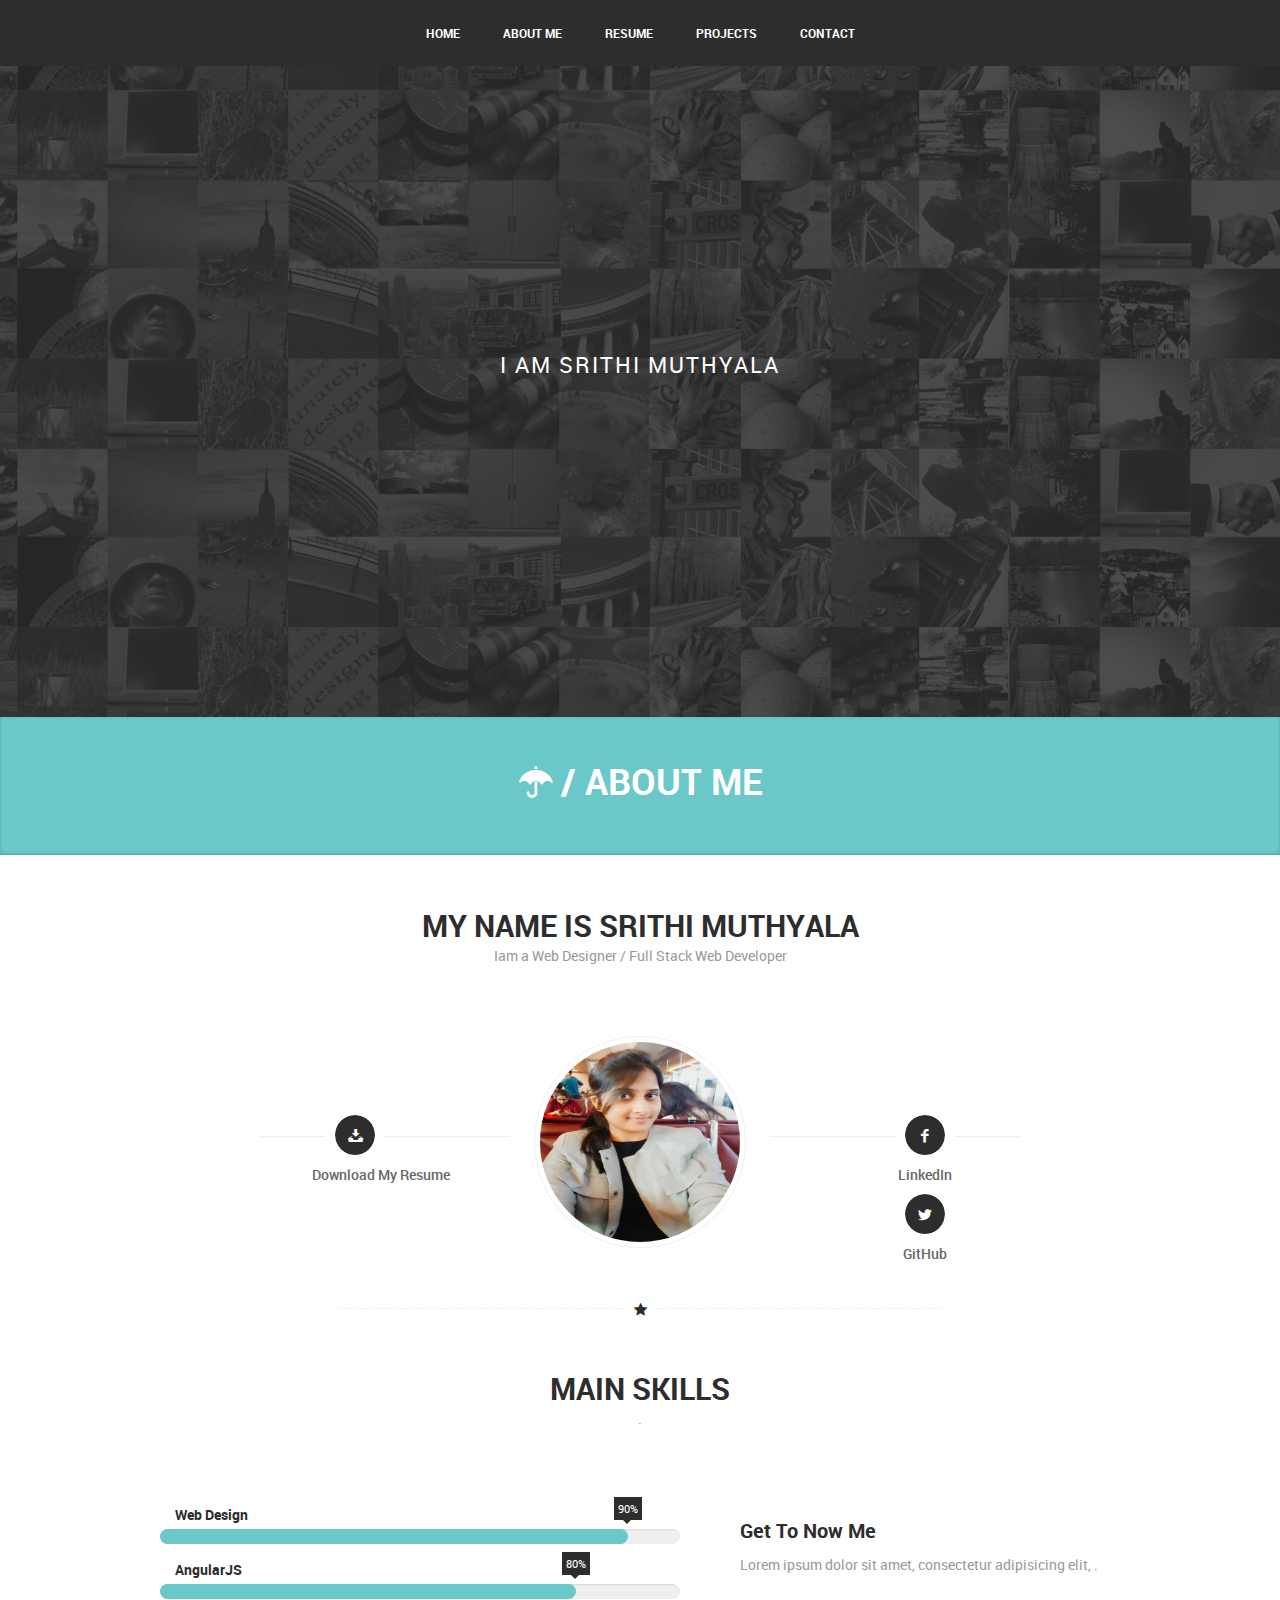
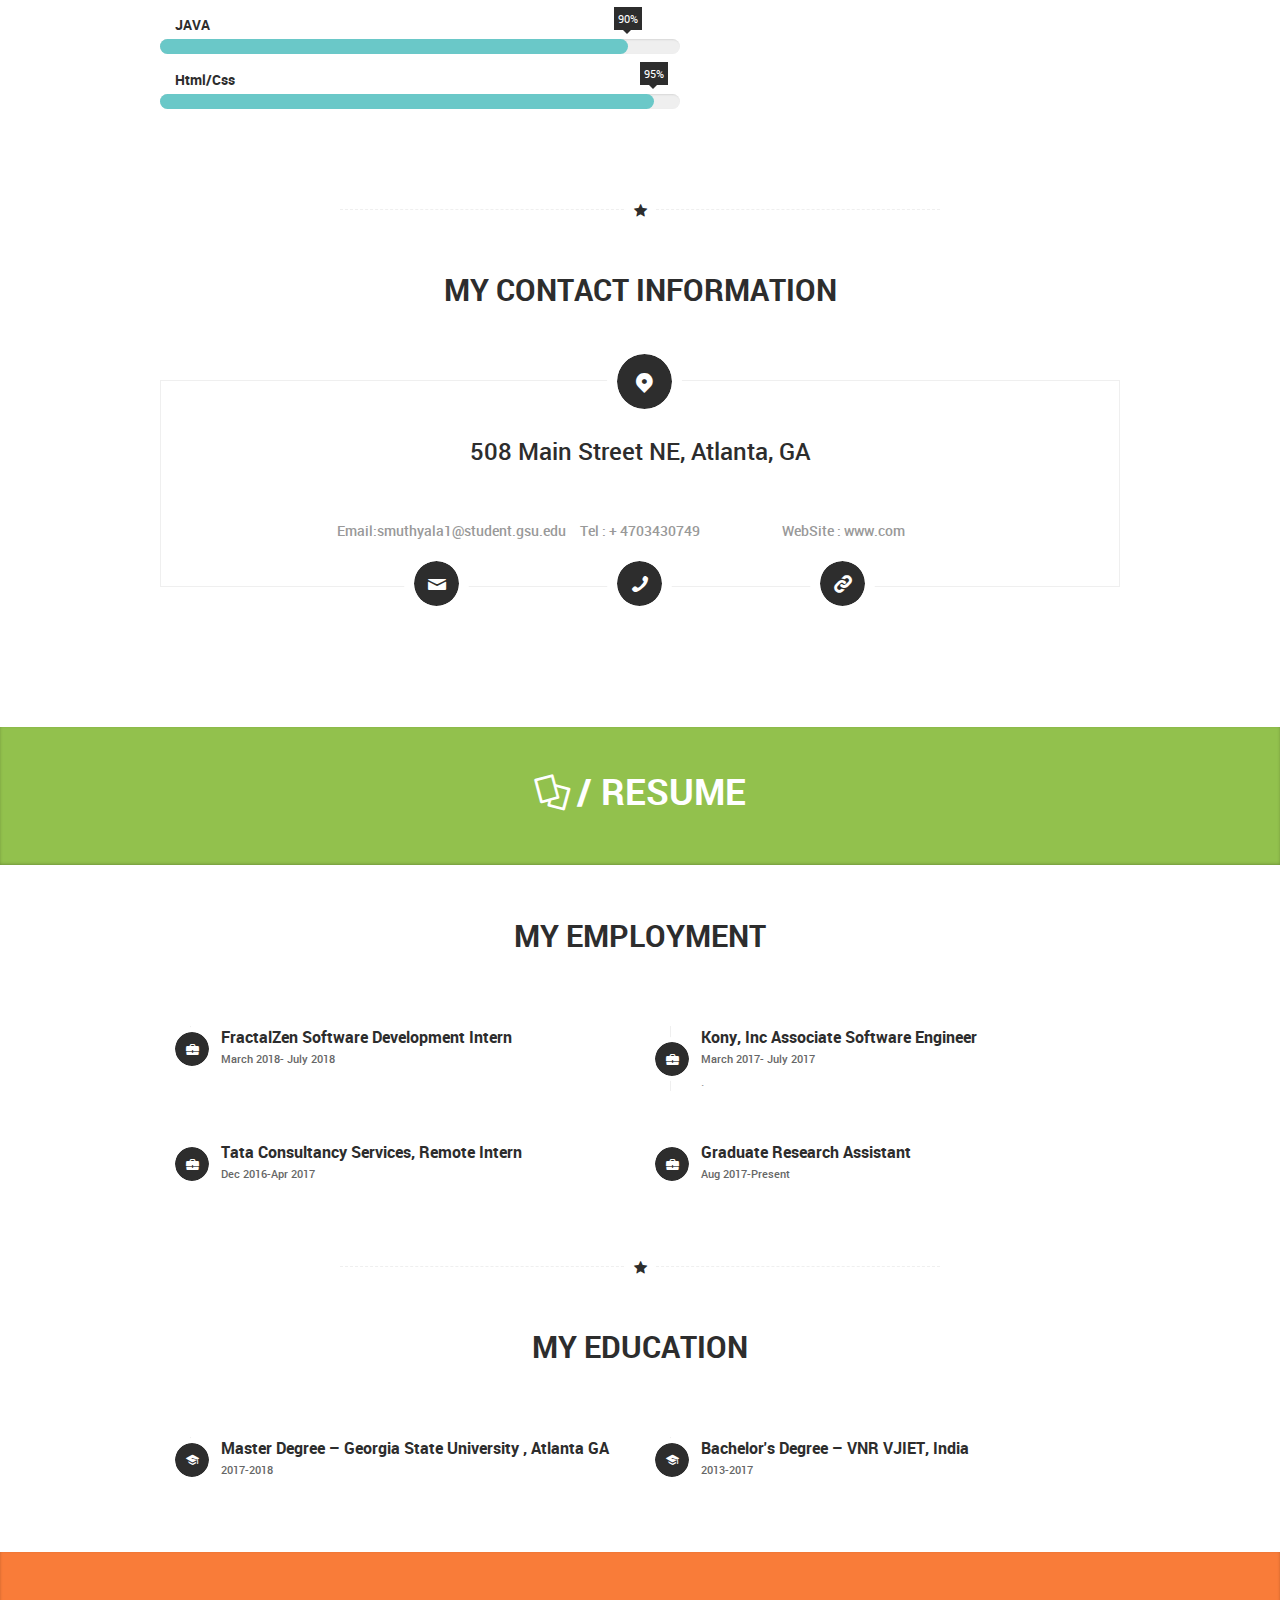
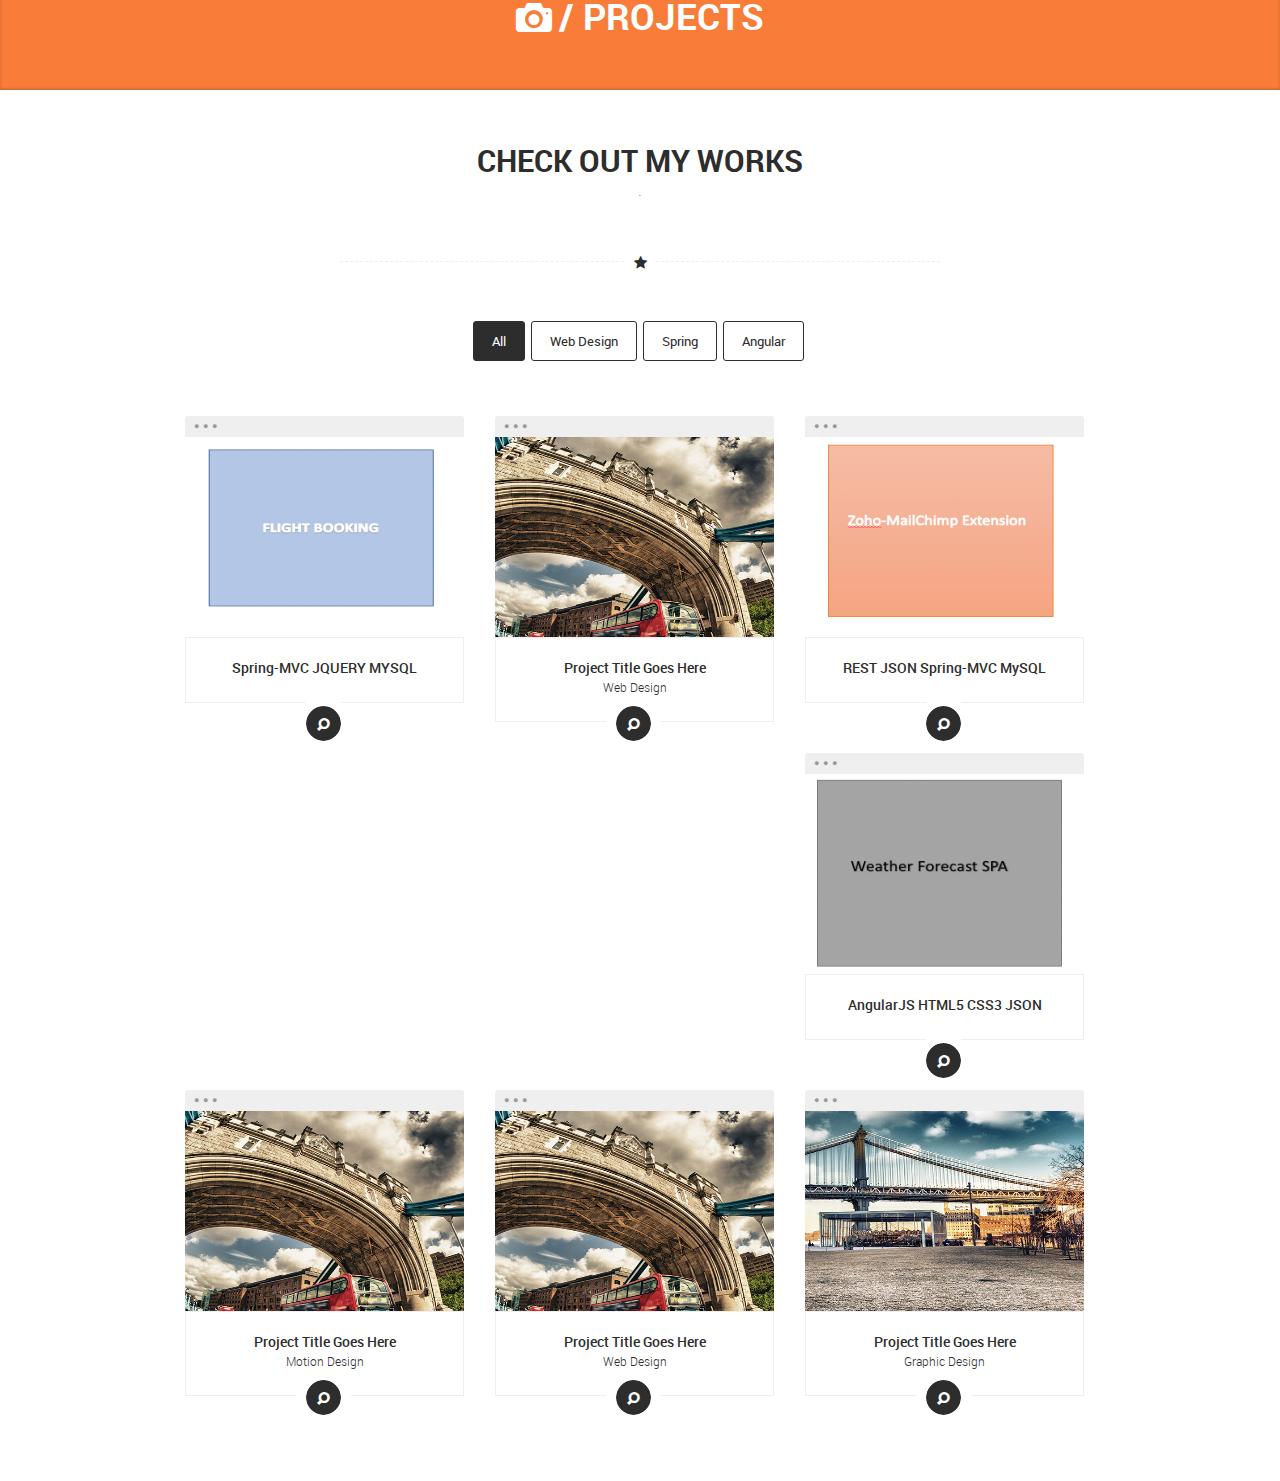
==== profile/CONFIDENCEVCARD/index.html @ 5683e867 "Trying to rename demo.* as profile" ====
<!DOCTYPE HTML>
<html>

<!-- Mirrored from demo.mutationmedia.net/CONFIDENCEVCARD/ by HTTrack Website Copier/3.x [XR&CO'2014], Thu, 13 Sep 2018 12:25:28 GMT -->
<head>
<meta http-equiv="Content-Type" content="text/html; charset=UTF-8">
<meta name="author" content="Benaissa Ghrib" />
<meta name="viewport" content="width=device-width, initial-scale=1, maximum-scale=1">

<title>CONFIDENCE : Personal Vcard</title>



<!--[if IE 7]>
<link rel="stylesheet" href="css/fontello-ie7.css"><![endif]-->



<!--Stylesheet-->
<link href="css/font.css" rel="stylesheet" type="text/css">
<link href="css/fontello.css" rel="stylesheet" type="text/css">
<link href="css/main.css" rel="stylesheet" type="text/css">
<link href="css/magnific-popup.css" rel="stylesheet"  />


<!--[if lt IE 9]>
<script src="http://html5shiv.googlecode.com/svn/trunk/html5.js"></script>
<![endif]-->


<!--[if lt IE 8]>
<style>
/* For IE < 8 (trigger hasLayout) */
.clearfix {
    zoom:1;
}
</style>
<![endif]-->


</head>

<body>

	<!-- Preloader -->
	<div id="loader">
	  <div id="loaderInner"><h1>confidence</h1>
		<p class="loading">is loading...</p></div>
	</div>
	
	
	


	
<!--Wrapper-->
	<div id="wrapper">
		
		<!--Header-->
		<header id="header" class="clearfix">
			
			<div class=" holder960">

			<a href="#" class="mobileBtn" ><i class="icon-menu"></i></a>
			<!--Navigation-->
				<nav id="mainNav" >
				<ul>
					<li><a href="#wrapper">home</a></li>
					<li><a href="#about">about me</a></li>
					<li><a href="#resume">resume</a></li>
					<li><a href="#portfolio">projects</a></li>
                    <li><a href="#contact">contact</a></li>
					
				</ul>
				
				</nav>
			<!--End navigation-->
			
			
			
				</div>
			</header>
			<!--Header-->
			
			
			<!--Teaser-->
			<div id="teaser" class="clearfix ">
				
					<!--Overlay-->
					<div class="overlay">
						
						
					<!--Holder 960-->
					<div class="holder960 clearfix">
						
						<!--Teaser title-->
						<div class="teaserTitle ">
							<h2><span class="rotate">I am Srithi Muthyala,  Web designer, Full Stack Web developer</span></h2>
						</div>
						<!--End teaser title-->
						
						<!--Caption-->
						<div class="captions">		
					<p></p>		
						</div>
						<!--End caption-->
												
					
					</div>
					<!--End Holder 960-->
					
					</div>
					<!--End overlay-->
			</div>
			<!--End teaser-->
			
			
		
			
			<!--About section-->
			<section id="about" class="clearfix ">
				
				
				<!--Section title-->
				<div class="secTitle">
					<h1><i class="icon-umbrella"></i>/ about me</h1>
					<p></p>

				</div>
				<!--End section title-->
				
				<!--Holder 960-->
				<div class="holder960 clearfix">
						
						
							<!--Inner title-->
							<div class="innerTitle">
								<h1> my name is Srithi Muthyala</h1>
								<p>Iam a Web Designer / Full Stack Web Developer</p>
							</div>
							<!--End inner title-->
							
							
							<!--User profile-->
							<div class="userProfile top nBottom">
								<div class="imgProfile">
									<img src="images/myprofile1.jpg" width="200" height="200" alt="">
								</div>
								
								<div class="getBtn">
										
											<div class="ico"><a href="images/Srithi%20Reddy.pdf"><i class="icon-download"></i></a>
											</div>
										<h3> Download My Resume</h3>
								</div>
									
									<div class="followBtn">
										<div class="ico"><a href="https://github.com/SrithiReddy" class="fb"><i class="icon-facebook"></i></a>
											</div>
											<h3>LinkedIn</h3>
											<div class="ico"><a class="tw" href="https://www.linkedin.com/in/srithi-reddy-muthyala-a90286b0/"><i class="icon-twitter"></i></a>
											</div>
										<h3>GitHub</h3>
									</div>
							</div>
							<!--End user profile-->	
							
							
							
							
				
					<!--Skills-->
					<div id="skills" class="clearfix ">


								<!--Divider -->
								<div class="divider"><span><i class="icon-star-filled"></i></span></div>
								<!--End divider-->



							<!--Inner title-->
							<div class="innerTitle">
								<h1> main skills</h1>
								<p> .</p>
							</div>
							<!--End inner title-->

							<div class="skillsHolder clearfix top nBottom ">

									<!--Skills holder -->
									<div class="skills column">
										<!--Skill-->
										<div class="skillBar">            
										     <div class="skillbarHolder">
										      <div class="skillbarTitle">Web Design</div>
										      <div class="percentage percent90"><span>90%</span></div>    
										      </div>              
										</div>
										<!--End skill-->

										<!--Skill-->
										<div class="skillBar">            
										     <div class="skillbarHolder">
										      <div class="skillbarTitle">AngularJS</div>
										      <div class="percentage percent80"><span>80%</span></div>    
										      </div>              
										</div>
										<!--End skill-->


										<!--Skill-->
										<div class="skillBar">            
										     <div class="skillbarHolder">
										      <div class="skillbarTitle">JAVA</div>
										      <div class="percentage percent90"><span>90%</span></div>    
										      </div>              
										</div>
										<!--End skill-->

										<!--Skill-->
										<div class="skillBar">            
										     <div class="skillbarHolder">
										      <div class="skillbarTitle">Html/Css</div>
										      <div class="percentage percent95"><span>95%</span></div>    
										      </div>              
										</div>
										<!--End skill-->


										</div>
										<!--End skills-->

									<div class="textWidget column">
										<h1>Get To Now Me</h1>
										<p>Lorem ipsum dolor sit amet, consectetur adipisicing elit,
											. </p>
									</div>

								</div>
								<!--End skills holder -->
								</div>	
								<!--End skills-->
								
								
								
					
					
						
						
						<!--Info container-->
						<div class="infoContainer top nTop clearfix">
							
							
						<!--Divider -->
						<div class="divider"><span><i class="icon-star-filled"></i></span></div>
						<!--End divider-->
							
							
							<!--Inner title-->
							<div class="innerTitle">
								<h1> my contact information</h1>
								<p></p>
							</div>
							<!--End inner title-->
							

							<!--Contact holder-->
								<div class="infoHolder top">
									
								<!--Address-->	
								<div class="address">
								<i class="icon-location"></i>
								<p>508 Main Street NE, Atlanta, GA</p>
								</div>
								<!--End address-->
								
								
								<!--Info-->
								<div class="info">
								<ul>
									<li><div class="ico"><i class="icon-mail"></i></div>
									<p>Email:smuthyala1@student.gsu.edu </p></li>
									<li><div class="ico"><i class="icon-phone"></i></div>
									<p>Tel : + 4703430749</p></li>
									<li><div class="ico"><i class="icon-link"></i></div>
										<p>WebSite : <a href="#">www.com</a></p></li>
								</ul>
								</div>
								<!--End info-->	

								</div>
								<!--End contact holder-->
							
							
						</div>
						<!--End info container-->					
				
				</div>
				<!--End Holder 960-->
			</section>
			<!--End about section-->
			
			
			
			
				<!--Resume section-->
				<section id="resume" class="clearfix section">


					<!--Section title-->
					<div class="secTitle">
						<h1><i class="icon-docs"></i>/ resume</h1>
						<p></p>

					</div>
					<!--End section title-->

					<!--Holder 960-->
					<div class="holder960 clearfix">
						
						
							<!--Resume container-->
								<div class="resumeContainer">

								<!--Inner title-->
								<div class="innerTitle">
									<h1> my Employment</h1>
									<p></p>
								</div>
								<!--End inner title-->
								
								
								
						<!--Employment holder-->
						<div class="emHolder top clearfix">
								<!--Inner employment-->
								<div class="innerEm clearfix">
								<!--Employment-->
								<div class="em column">
									<div class="emIco"><i class="icon-briefcase"></i></div>
									<div class="emDesc">
									<h3>FractalZen Software Development Intern </h3>
									<h6>March 2018- July 2018</h6>
									<p> </p>
									</div>
								</div>
								<!--End employment-->

								<!--Employment-->
								<div class="em column">
									<div class="emIco"><i class="icon-briefcase"></i></div>
									<div class="emDesc">
									<h3>Kony, Inc Associate Software Engineer </h3>
									<h6>March 2017- July 2017</h6>
									<p>. </p>
									</div>
								</div>
								<!--End employment-->
								</div>
								<!--End inner employment-->
								
								
								
								<!--Inner employment-->
								<div class="innerEm clearfix">
								<!--Employment-->
								<div class="em column">
									<div class="emIco"><i class="icon-briefcase"></i></div>
									<div class="emDesc">
									<h3>Tata Consultancy Services, Remote Intern</h3>
									<h6>Dec 2016-Apr 2017</h6>
									<p> </p>
									</div>
								</div>
								<!--End employment-->

								<!--Employment-->
								<div class="em column">
									<div class="emIco"><i class="icon-briefcase"></i></div>
									<div class="emDesc">
									<h3>Graduate Research Assistant</h3>
									<h6>Aug 2017-Present</h6>
									<p> </p>
									</div>
								</div>
								<!--End employment-->
								</div>
								<!--End inner employment-->
								
								</div>
								<!--End employment holder-->
								
								
								<!--Divider -->
								<div class="divider"><span><i class="icon-star-filled"></i></span></div>
								<!--End divider-->
								
								<!--Inner title-->
								<div class="innerTitle">
									<h1> my education</h1>
									<p></p>
								</div>
								<!--End inner title-->
								
								
								
					<!--Education holder-->
					<div class="edHolder top clearfix">

							<!--Inner education-->
							<div class="innerEd clearfix">
							<!--Education-->
							<div class="ed column">
								<div class="edIco"><i class="icon-graduation-cap"></i></div>
								<div class="edDesc">
								<h3>Master Degree – Georgia State University , Atlanta GA</h3>
								<h6>2017-2018</h6>
								<p>
									 </p>
								</div>
							</div>
							<!--End education-->

							<!--Education-->
							<div class="ed column">
								<div class="edIco"><i class="icon-graduation-cap"></i></div>
								<div class="edDesc">
								<h3>Bachelor's Degree  – VNR VJIET, India </h3>
								<h6>2013-2017</h6>
								<p> </p>
								</div>
							</div>
							<!--End education-->
							</div>
							<!--End inner education-->


							
							<!--End education-->

							
							<!--End education-->
							</div>
							<!--End inner education-->


							</div>
							<!--End education holder-->
								
			
							</div>
							<!--End resume container-->
							
							</div>
							<!--End holder 960-->
							
							<!--Call to action area-->	
						<!--	<div class="cta">
								<p>Do you have a project, ideas and you want to get started ?<br> Don’t hesitate
									 feel free to get in <a href="#contact">touch with me</a>.</p>
							</div>
							<!--End call to action area-->
							
							</section>
							<!--End resume section-->


								<!--Testomonials section-->
								<!-- <section id="testimonials">
									
								
								<div class="testimoniaContainer">


											<div class="overlay">
										
											<div class="holder960 clearfix">

												
												<div class="testimonialContent">

													
												<div class="testi ">
													<blockquote >Being the richest man in the cemetery doesn't matter to me.
														 Going to bed at night saying we've done something wonderful... that's what matters to me </blockquote>

											<div class="testiProfile">
												<div class="icoQuote"><i class="icon-quote-right"></i></div>
												<div class="nameProfile">
														<h3>Steve Jobs</h3>
												</div>
											</div>
										
												</div>
												



														<div class="testi">
													<blockquote>That’s been one of my mantras — focus and simplicity.
														 Simple can be harder than complex you have to work hard to get your thinking clean to make it simple</blockquote>


													
													<div class="testiProfile">
													<div class="icoQuote"><i class="icon-quote-right"></i></div>
													<div class="nameProfile">
															<h3>Steve Jobs</h3>
													</div>
													</div>
											
														</div>
											

													</div>
											
													</div>
												

														</div>
														
									

											</section>
								
											
							
							
							<!--Portfolio section-->
							<section id="portfolio" class="clearfix section">


								<!--Section title-->
								<div class="secTitle">
									<h1><i class="icon-camera"></i>/ Projects</h1>
									<p></p>

								</div>
								<!--End section title-->

								<!--Holder 960-->
								<div class="holder960 clearfix">



								<!--Portfolio container-->
									<div class="portfolioContainer">

									<!--Inner title-->
									<div class="innerTitle">
										<h1> check out my works</h1>
										<p>.</p>
									</div>
									<!--End inner title-->


										<!--Divider -->
										<div class="divider"><span><i class="icon-star-filled"></i></span></div>
										<!--End divider-->


								<!-- Filter nav -->
								<div class="filterNav">
									<ul id="category" class="filter">
										<li class="all current"><a href="#">All</a></li>
										<li class="catWeb"><a href="#">Web Design</a></li>
										<li class="catGraphic"><a href="#">Spring</a></li>
										<li class="catMotion"><a class="last" href="#">Angular</a></li>
									</ul>
									</div>
								<!-- End filter nav -->



									<!-- Works list -->
									<div id="works" class="clearfix">
										<!--Portfolio-->
											<ul class="portfolio clearfix ">


												<li data-id="id-1" data-type="catGraphic" class="item  ">
													<div class="browserBar"> 
														<span class="browserDot"></span>
														 <span class="browserDot"></span>
														 <span class="browserDot"></span>
													 </div>
													<div class="folioImg">
													<img src="images/Flight.png" alt="" />
													</div>


												<div class="workDesc"><h3>Spring-MVC   JQUERY   MYSQL</h3>
												
													<a class="prev" href="images/portfolioImages/workLarge.jpg"><i class="icon-search"></i></a></div>


												</li>

												<li data-id="id-2" data-type="catWeb" class="item ">
													<div class="browserBar"> 
														<span class="browserDot"></span>
														 <span class="browserDot"></span>
														 <span class="browserDot"></span>
													 </div>
													<div class="folioImg">
													<img src="images/portfolioImages/work2.jpg" alt="" />
													</div>
													<div class="workDesc"><h3>Project Title Goes Here<br><span>Web Design</span></h3>
														<a class="prev" href="images/portfolioImages/workLarge.jpg"><i class="icon-search"></i></a></div>

												</li>

												<li data-id="id-3" data-type="catGraphic" class="item ">
													<div class="browserBar"> 
														<span class="browserDot"></span>
														 <span class="browserDot"></span>
														 <span class="browserDot"></span>
													 </div>
													<div class="folioImg">
													<img src="images/Zoho.png" alt="" />
													</div>
													<div class="workDesc"><h3>REST  JSON  Spring-MVC MySQL</h3>
														<a class="prev" href="images/portfolioImages/workLarge.jpg"><i class="icon-search"></i></a></div>

												</li>

												
												<li data-id="id-4" data-type="catMotion" class="item ">
													<div class="browserBar"> 
														<span class="browserDot"></span>
														 <span class="browserDot"></span>
														 <span class="browserDot"></span>
													 </div>
													<div class="folioImg">
													<img src="images/WEATHER.png" alt="" />
													</div>
													<div class="workDesc"><h3>AngularJS HTML5 CSS3 JSON</h3>
													<a class="prev" href="images/portfolioImages/workLarge.jpg"><i class="icon-search"></i></a></div>

												</li>

												<li data-id="id-5" data-type="catMotion" class="item">
													<div class="browserBar"> 
														<span class="browserDot"></span>
														 <span class="browserDot"></span>
														 <span class="browserDot"></span>
													 </div>
													<div class="folioImg">
													<img src="images/portfolioImages/work2.jpg" alt="" />
													</div>
													<div class="workDesc"><h3>Project Title Goes Here<br><span>Motion Design</span></h3>
													<a class="prev" href="images/portfolioImages/workLarge.jpg"><i class="icon-search"></i></a></div>

												</li>

												

												<li data-id="id-6" data-type="catWeb" class="item">
													<div class="browserBar"> 
														<span class="browserDot"></span>
														 <span class="browserDot"></span>
														 <span class="browserDot"></span>
													 </div>
												<div class="folioImg">
												<img src="images/portfolioImages/work2.jpg" alt="" />
												</div>
												<div class="workDesc"><h3>Project Title Goes Here<br><span>Web Design</span></h3>
													<a class="prev" href="images/portfolioImages/workLarge.jpg"><i class="icon-search"></i></a></div>

												</li>


													<li data-id="id-7" data-type="" class="item ">
														<div class="browserBar"> 
															<span class="browserDot"></span>
															 <span class="browserDot"></span>
															 <span class="browserDot"></span>
														 </div>
													<div class="folioImg">
													<img src="images/portfolioImages/work3.jpg" alt="" />
													</div>
													<div class="workDesc"><h3>Project Title Goes Here<br><span>Graphic Design</span></h3>
														<a class="prev" href="images/portfolioImages/workLarge.jpg"><i class="icon-search"></i></a></div>

													</li>
									</ul>
									<!--End portfolio-->
									</div>
										<!-- End works list -->

									</div>
									<!--End portfolio container-->



									</div>
								<!--Holder 960-->

								</section>
								<!--End portfolio section-->
								
								
								
						
				<!--Contact section-->
			<!--	<section id="contact" class="clearfix section">
					
					

					
					<div class="secTitle">
						<h1><i class="icon-mail"></i>/ contact</h1>
						<p>Lorem ipsum dolor sit amet, consectetur selin du adipisicing elit<br> sed do eiusmod. Ut enim ad minim veniam.</p>

					</div>
					
					

			
					<div class="holder960 clearfix">



						<div class="contactContainer">

						
						<div class="innerTitle">
							<h1> get in touch with me</h1>
							<p>Lorem ipsum dolor sit amet, consectetur adipisicing elit.</p>
						</div>
					
						
						
						
						<div class="contactHolder top">
							
						
							<div class="contactForm clearfix">
								<form class="form clearfix"  method="post" action="http://demo.mutationmedia.net/CONFIDENCEVCARD/send.php">

								      <div class="inputBox">
								        <label>Name *</label>
								        <input type="text"  id="name" name="name">
								      </div>

								      <div class="inputBox">
								        <label>Email *</label>
								        <input type="text"  name="email" id="email">
								      </div>

								      <div class="inputBox last">
								        <label>Subject </label>
								        <input type="text" name="subject">
								      </div>

								      <div class="inputBox msg">
								        <label>Message *</label>
								        <textarea name="message" id="message"></textarea>
								      </div>

				
								      <input type="submit" class="submit" id="submit" value="Send Message" name="submit">
					
								      </form>
								
										<div id="success"><h2>Your message has been sent. Thank you!</h2></div>
										<div id="error"><h2>Sorry your message can not be sent.</h2></div>
							</div>
							
							
					
							<div class="clearfix"></div>
					
							
						</div>
					
						
						
							</div>
						
							</div>
						

						</section>
			
			
				
								
									<footer id="footer">
										
											
											<div class="holder960 clearfix">
										
								
										<div class="ftTop clearfix">
											
											<div class="feed">
												<div class="feedIco"><i class="icon-twitter"></i></div>
												<div class="tweet">
												<h3>@BenaissaGhrib</h3>
												<p class="tweets"></p>
												</div>
											
											
											
									
										<div class="share ">
											<ul class="socialsFooter">
													<li><a href="#"><i class="icon-facebook"></i></a></li>
													<li><a href="#"><i class="icon-twitter"></i></a></li>
												 
											</ul>
										</div>
							
											
								
										
										

										
											</div>
									
										
										
										<div class="bottom clearfix">
												
												<div class="holder960 clearfix">
										
										<p>&copy; 2013. <span>Confidence</span> All Rights Reserved.</p>
										<ul>
											<li><a href="#">Hire Me</a></li>
											<li><a href="#">Print My CV</a></li>
										</ul>
										
												</div>
											
										
										</div>
										
										
									</footer> -->
									

	</div>
<!--ENd wrapper-->	
	
<!--Javascript-->
<script src="js/jquery-1.9.1.min.js" type="text/javascript"></script>
<script src="js/jquery-migrate-1.2.1.js"></script>
<script src="js/jquery.easing.1.3.js" type="text/javascript"></script>
<script src="js/jquery.quicksand.js" type="text/javascript"></script>
<script src="js/jquery.scrollTo-min.js" type="text/javascript"></script>
<script src="js/slides.min.jquery.js" type="text/javascript"></script>
<script src="js/jquery.tweet.js" type="text/javascript"></script>
<script src="js/waypoints.js" type="text/javascript"></script>
<script src="js/jquery.parallax-1.1.3.js" type="text/javascript"></script>
<script src="js/jquery.ui.totop.min.js" type="text/javascript"></script>
<script src="js/jquery.simple-text-rotator.js" type="text/javascript" ></script>
<script src="js/jquery.magnific-popup.js" type="text/javascript"></script>
<script src="js/script.js" type="text/javascript"></script>





<script>


//<![CDATA[
//--------------------------------- Twitter feed --------------------------------//


jQuery(".tweets").tweet({
  join_text: false,
  username: "BenaissaGhrib", // Change username here
  modpath: './twitter/',
  avatar_size: false,
  count: 1,
  auto_join_text_default: ' we said, ',
  auto_join_text_ed: ' we ',
  auto_join_text_ing: ' we were ',
  auto_join_text_reply: ' we replied to ',
  auto_join_text_url: ' we were checking out ',
  loading_text: 'Loading tweets...'

});



//--------------------------------- End twitter feed --------------------------------//

//]]>
</script>


<!-- Google analytics -->


<!-- End google analytics -->


</body>

<!-- Mirrored from demo.mutationmedia.net/CONFIDENCEVCARD/ by HTTrack Website Copier/3.x [XR&CO'2014], Thu, 13 Sep 2018 12:26:01 GMT -->
</html>
---- profile/CONFIDENCEVCARD/css/font.css ----
/* Generated by Font Squirrel (http://www.fontsquirrel.com) on July 28, 2013 */

@font-face {
    font-family: 'robotoblack';
    src: url('../font/roboto-black-webfont.eot');
    src: url('../font/roboto-black-webfontd41d.eot?#iefix') format('embedded-opentype'),
         url('../font/roboto-black-webfont.woff') format('woff'),
         url('../font/roboto-black-webfont.ttf') format('truetype'),
         url('../font/roboto-black-webfont.svg#robotoblack') format('svg');
    font-weight: normal;
    font-style: normal;

}




@font-face {
    font-family: 'robotoblack_italic';
    src: url('../font/roboto-blackitalic-webfont.eot');
    src: url('../font/roboto-blackitalic-webfontd41d.eot?#iefix') format('embedded-opentype'),
         url('../font/roboto-blackitalic-webfont.woff') format('woff'),
         url('../font/roboto-blackitalic-webfont.ttf') format('truetype'),
         url('../font/roboto-blackitalic-webfont.svg#robotoblack_italic') format('svg');
    font-weight: normal;
    font-style: normal;

}




@font-face {
    font-family: 'robotobold';
    src: url('../font/roboto-bold-webfont.eot');
    src: url('../font/roboto-bold-webfontd41d.eot?#iefix') format('embedded-opentype'),
         url('../font/roboto-bold-webfont.woff') format('woff'),
         url('../font/roboto-bold-webfont.ttf') format('truetype'),
         url('../font/roboto-bold-webfont.svg#robotobold') format('svg');
    font-weight: normal;
    font-style: normal;

}

@font-face {
    font-family: 'robotobold_italic';
    src: url('../font/roboto-bolditalic-webfont.eot');
    src: url('../font/roboto-bolditalic-webfontd41d.eot?#iefix') format('embedded-opentype'),
         url('../font/roboto-bolditalic-webfont.woff') format('woff'),
         url('../font/roboto-bolditalic-webfont.ttf') format('truetype'),
         url('../font/roboto-bolditalic-webfont.svg#robotobold_italic') format('svg');
    font-weight: normal;
    font-style: normal;

}




@font-face {
    font-family: 'robotoitalic';
    src: url('../font/roboto-italic-webfont.eot');
    src: url('../font/roboto-italic-webfontd41d.eot?#iefix') format('embedded-opentype'),
         url('../font/roboto-italic-webfont.woff') format('woff'),
         url('../font/roboto-italic-webfont.ttf') format('truetype'),
         url('../font/roboto-italic-webfont.svg#robotoitalic') format('svg');
    font-weight: normal;
    font-style: normal;

}




@font-face {
    font-family: 'robotolight';
    src: url('../font/roboto-light-webfont.eot');
    src: url('../font/roboto-light-webfontd41d.eot?#iefix') format('embedded-opentype'),
         url('../font/roboto-light-webfont.woff') format('woff'),
         url('../font/roboto-light-webfont.ttf') format('truetype'),
         url('../font/roboto-light-webfont.svg#robotolight') format('svg');
    font-weight: normal;
    font-style: normal;

}





@font-face {
    font-family: 'robotolight_italic';
    src: url('../font/roboto-lightitalic-webfont.eot');
    src: url('../font/roboto-lightitalic-webfontd41d.eot?#iefix') format('embedded-opentype'),
         url('../font/roboto-lightitalic-webfont.woff') format('woff'),
         url('../font/roboto-lightitalic-webfont.ttf') format('truetype'),
         url('../font/roboto-lightitalic-webfont.svg#robotolight_italic') format('svg');
    font-weight: normal;
    font-style: normal;

}




@font-face {
    font-family: 'robotomedium';
    src: url('../font/roboto-medium-webfont.eot');
    src: url('../font/roboto-medium-webfontd41d.eot?#iefix') format('embedded-opentype'),
         url('../font/roboto-medium-webfont.woff') format('woff'),
         url('../font/roboto-medium-webfont.ttf') format('truetype'),
         url('../font/roboto-medium-webfont.svg#robotomedium') format('svg');
    font-weight: normal;
    font-style: normal;

}




@font-face {
    font-family: 'robotomedium_italic';
    src: url('../font/roboto-mediumitalic-webfont.eot');
    src: url('../font/roboto-mediumitalic-webfontd41d.eot?#iefix') format('embedded-opentype'),
         url('../font/roboto-mediumitalic-webfont.woff') format('woff'),
         url('../font/roboto-mediumitalic-webfont.ttf') format('truetype'),
         url('../font/roboto-mediumitalic-webfont.svg#robotomedium_italic') format('svg');
    font-weight: normal;
    font-style: normal;

}





@font-face {
    font-family: 'robotoregular';
    src: url('../font/roboto-regular-webfont.eot');
    src: url('../font/roboto-regular-webfontd41d.eot?#iefix') format('embedded-opentype'),
         url('../font/roboto-regular-webfont.woff') format('woff'),
         url('../font/roboto-regular-webfont.ttf') format('truetype'),
         url('../font/roboto-regular-webfont.svg#robotoregular') format('svg');
    font-weight: normal;
    font-style: normal;

}




@font-face {
    font-family: 'robotothin';
    src: url('../font/roboto-thin-webfont.eot');
    src: url('../font/roboto-thin-webfontd41d.eot?#iefix') format('embedded-opentype'),
         url('../font/roboto-thin-webfont.woff') format('woff'),
         url('../font/roboto-thin-webfont.ttf') format('truetype'),
         url('../font/roboto-thin-webfont.svg#robotothin') format('svg');
    font-weight: normal;
    font-style: normal;

}




@font-face {
    font-family: 'robotothin_italic';
    src: url('../font/roboto-thinitalic-webfont.eot');
    src: url('../font/roboto-thinitalic-webfontd41d.eot?#iefix') format('embedded-opentype'),
         url('../font/roboto-thinitalic-webfont.woff') format('woff'),
         url('../font/roboto-thinitalic-webfont.ttf') format('truetype'),
         url('../font/roboto-thinitalic-webfont.svg#robotothin_italic') format('svg');
    font-weight: normal;
    font-style: normal;

}


@font-face {
    font-family: 'roboto_condensedbold';
    src: url('../font/robotocondensed-bold-webfont.eot');
    src: url('../font/robotocondensed-bold-webfontd41d.eot?#iefix') format('embedded-opentype'),
         url('../font/robotocondensed-bold-webfont.woff') format('woff'),
         url('../font/robotocondensed-bold-webfont.ttf') format('truetype'),
         url('../font/robotocondensed-bold-webfont.svg#roboto_condensedbold') format('svg');
    font-weight: normal;
    font-style: normal;

}




@font-face {
    font-family: 'roboto_condensedbold_italic';
    src: url('../font/robotocondensed-bolditalic-webfont.eot');
    src: url('../font/robotocondensed-bolditalic-webfontd41d.eot?#iefix') format('embedded-opentype'),
         url('../font/robotocondensed-bolditalic-webfont.woff') format('woff'),
         url('../font/robotocondensed-bolditalic-webfont.ttf') format('truetype'),
         url('../font/robotocondensed-bolditalic-webfont.svg#roboto_condensedbold_italic') format('svg');
    font-weight: normal;
    font-style: normal;

}




@font-face {
    font-family: 'roboto_condenseditalic';
    src: url('../font/robotocondensed-italic-webfont.eot');
    src: url('../font/robotocondensed-italic-webfontd41d.eot?#iefix') format('embedded-opentype'),
         url('../font/robotocondensed-italic-webfont.woff') format('woff'),
         url('../font/robotocondensed-italic-webfont.ttf') format('truetype'),
         url('../font/robotocondensed-italic-webfont.svg#roboto_condenseditalic') format('svg');
    font-weight: normal;
    font-style: normal;

}



@font-face {
    font-family: 'roboto_condensedlight';
    src: url('../font/robotocondensed-light-webfont.eot');
    src: url('../font/robotocondensed-light-webfontd41d.eot?#iefix') format('embedded-opentype'),
         url('../font/robotocondensed-light-webfont.woff') format('woff'),
         url('../font/robotocondensed-light-webfont.ttf') format('truetype'),
         url('../font/robotocondensed-light-webfont.svg#roboto_condensedlight') format('svg');
    font-weight: normal;
    font-style: normal;

}




@font-face {
    font-family: 'roboto_condensedlight_italic';
    src: url('../font/robotocondensed-lightitalic-webfont.eot');
    src: url('../font/robotocondensed-lightitalic-webfontd41d.eot?#iefix') format('embedded-opentype'),
         url('../font/robotocondensed-lightitalic-webfont.woff') format('woff'),
         url('../font/robotocondensed-lightitalic-webfont.ttf') format('truetype'),
         url('../font/robotocondensed-lightitalic-webfont.svg#roboto_condensedlight_italic') format('svg');
    font-weight: normal;
    font-style: normal;

}




@font-face {
    font-family: 'roboto_condensedregular';
    src: url('../font/robotocondensed-regular-webfont.eot');
    src: url('../font/robotocondensed-regular-webfontd41d.eot?#iefix') format('embedded-opentype'),
         url('../font/robotocondensed-regular-webfont.woff') format('woff'),
         url('../font/robotocondensed-regular-webfont.ttf') format('truetype'),
         url('../font/robotocondensed-regular-webfont.svg#roboto_condensedregular') format('svg');
    font-weight: normal;
    font-style: normal;

}


/* This New Codes FIXED! Font-Face Chrome Rendering */

@media screen and (-webkit-min-device-pixel-ratio:0) {
@font-face {
	font-family: 'RobotoLight';
	src: url('../font/roboto-light-webfont.svg') format('svg');

	}
}
---- profile/CONFIDENCEVCARD/css/fontello.css ----
@font-face {
  font-family: 'fontello';
  src: url('../font/fontello726d.eot?34344678');
  src: url('../font/fontello726d.eot?34344678#iefix') format('embedded-opentype'),
       url('../font/fontello726d.woff?34344678') format('woff'),
       url('../font/fontello726d.ttf?34344678') format('truetype'),
       url('../font/fontello726d.svg?34344678#fontello') format('svg');
  font-weight: normal;
  font-style: normal;
}
/* Chrome hack: SVG is rendered more smooth in Windozze. 100% magic, uncomment if you need it. */
/* Note, that will break hinting! In other OS-es font will be not as sharp as it could be */
/*
@media screen and (-webkit-min-device-pixel-ratio:0) {
  @font-face {
    font-family: 'fontello';
    src: url('../font/fontello.svg?34344678#fontello') format('svg');
  }
}
*/
 
 [class^="icon-"]:before, [class*=" icon-"]:before {
  font-family: "fontello";
  font-style: normal;
  font-weight: normal;
  speak: none;
 
  display: inline-block;
  text-decoration: inherit;
  width: 1em;
  margin-right: .2em;
  text-align: center;
  /* opacity: .8; */
 
  /* For safety - reset parent styles, that can break glyph codes*/
  font-variant: normal;
  text-transform: none;
     
  /* fix buttons height, for twitter bootstrap */
  line-height: 1em;
 
  /* Animation center compensation - margins should be symmetric */
  /* remove if not needed */
  margin-left: .2em;
 
  /* you can be more comfortable with increased icons size */
  /* font-size: 120%; */
 
  /* Uncomment for 3D effect */
  /* text-shadow: 1px 1px 1px rgba(127, 127, 127, 0.3); */
}
 
.icon-quote-right:before { content: '\e815'; } /* '' */
.icon-search:before { content: '\e80c'; } /* '' */
.icon-mail:before { content: '\e80e'; } /* '' */
.icon-camera:before { content: '\e80f'; } /* '' */
.icon-menu:before { content: '\e818'; } /* '' */
.icon-download:before { content: '\e81b'; } /* '' */
.icon-print-1:before { content: '\e817'; } /* '' */
.icon-docs:before { content: '\e809'; } /* '' */
.icon-book-open:before { content: '\e813'; } /* '' */
.icon-phone:before { content: '\e810'; } /* '' */
.icon-up-open-mini:before { content: '\e80b'; } /* '' */
.icon-globe:before { content: '\e812'; } /* '' */
.icon-briefcase:before { content: '\e808'; } /* '' */
.icon-umbrella:before { content: '\e814'; } /* '' */
.icon-flickr:before { content: '\e805'; } /* '' */
.icon-vimeo:before { content: '\e806'; } /* '' */
.icon-twitter:before { content: '\e800'; } /* '' */
.icon-facebook:before { content: '\e801'; } /* '' */
.icon-gplus:before { content: '\e802'; } /* '' */
.icon-pinterest:before { content: '\e803'; } /* '' */
.icon-linkedin:before { content: '\e804'; } /* '' */
.icon-dribbble:before { content: '\e807'; } /* '' */
.icon-star-filled:before { content: '\e80d'; } /* '' */
.icon-print:before { content: '\e816'; } /* '' */
.icon-location:before { content: '\e811'; } /* '' */
.icon-link:before { content: '\e819'; } /* '' */
.icon-graduation-cap:before { content: '\e80a'; } /* '' */
---- profile/CONFIDENCEVCARD/css/main.css ----
/*reset*/
html, body, div, section, article, aside, header, hgroup, footer, nav, h1, h2, h3, h4, h5, h6, p,a, blockquote, address, time, span, em, strong, img, ol, ul, li, figure, canvas, video, th, td, tr,iframe {
	margin: 0;
	padding: 0;
	border: 0;
	vertical-align:baseline;
	font: inherit;
	text-decoration:none;
	list-style:none;
	
}

a,a:active,a:hover {outline: none;}
img{max-width:100%;}

iframe {
    border: 0 none;
    width: 100%;
}






/*html5 display rule*/
address, article, aside, canvas, details, figcaption, figure, footer, header, hgroup, nav, menu, nav, section, summary {
	display: block;
}


body{
	padding:0;
	margin:0;
	font-family:'robotoregular', Arial,sans-serif;
	color:#999999;
	overflow-x:hidden;
	font-size:13px;
	
	
}


/*Shared css rules*/

a, .contactForm input.submit, #toTop i{
	-webkit-transition: all 0.5s ease 0s;
	-moz-transition: all 0.5s ease 0s;
	-ms-transition: all 0.5s ease 0s;
	-o-transition: all 0.5s ease 0s;
	transition: all 0.5s ease 0s;
}



.teaserTitle h2, .captions p , .secTitle p , .innerTitle p,  
 .textWidget p, .servDesc p, .testimoniaContainer blockquote, .testimoniaContainer h3, 
 ul#category li, .tweet p, .tweets .tweet_list, .bottom p , .bottom ul , .contactForm [type="text"], .contactForm textarea ,
 .contactForm textarea {
	font-family: 'robotoregular', Arial,sans-serif;;
}


.workDesc h3,.address p, .info , .emDesc h6, .edDesc h6{
  font-family: 'robotomedium', Arial,sans-serif;
}


nav#mainNav li,.teaserTitle h1, .secTitle h1, .innerTitle h1, .subTitle h1, .skillbarTitle, .textWidget h1, .emDesc h3, .edDesc h3, .inputBox label, .contactForm input.submit, .tweet h3, .tweets .tweet_list a,
.bottom p span,  .titleInner h1 ,#loaderInner h1  {
  font-family: 'robotobold', Arial,sans-serif;
}


p{
	line-height:20px;
}


*::-moz-selection {
    background: #2d2d2d;
    color: #ffffff;
}




/*Preloader*/

#loader {
    background: #ffffff;
    bottom: 0;
    height: 100%;
    left: 0;
    position: fixed;
    right: 0;
    top: 0;
    width: 100%;
    z-index: 9999;
	
}


#loaderInner {
    left: 50%;
    margin: -50px 0 0 -50px;
    position: absolute;
    top: 50%;
	color:#1fb4da;
	font-size:25px;

}


#loaderInner h1 {
    color: #2d2d2d;
    display: block;
    font-size: 18px;
    text-transform: uppercase;
}

#loaderInner i{
	display:block;
	margin-left:10px;
}


#loaderInner p{
	color:#2d2d2d;
	font-size:12px;
	text-align:center;
	margin-top:2px;
	font-family: 'robotolight' , Arial,sans-serif;
}




/*Wrapper*/
#wrapper{
	position:relative;
	width:100%;
	overflow-x:hidden;
}

/*End wrapper*/

.holder960{
	width:960px;
	padding-left:15px;
	padding-right:15px;
	margin:0 auto;
	position:relative;
	
}



/*Header*/

header{
	background:#2d2d2d;
	position:fixed;
	width:100%;
	top:0;
	left:0;
	z-index:1000;
	color:#ffffff;	

}



nav#mainNav {
	text-align:center;
}



nav#mainNav li {
	display: inline-block;
	font-size: 12px;
	text-transform:uppercase;
	
}


nav#mainNav li a{
    color: #ffffff;
    display: block;
    padding: 25px 20px;
    position: relative;

}


nav#mainNav li a:hover{
	color: #666666;
}


nav#mainNav  .active{
	color: #666666;
}


.mobileBtn {
	background:#ffffff;
	padding:5px;
	text-align:center;
	border-radius:3px;
	-webkit-border-radius: 3px;
	-moz-border-radius: 3px;
	-ms-border-radius: 3px;
	-o-border-radius: 3px;
	z-index:1000;
	display:none;
	box-shadow:0 0 2px rgba(0,0,0,.2);
	-webkit-box-shadow: 0 0 2px rgba(0,0,0,.2);
	-moz-box-shadow: 0 0 2px rgba(0,0,0,.2);
	-ms-box-shadow: 0 0 2px rgba(0,0,0,.2);
	-o-box-shadow: 0 0 2px rgba(0,0,0,.2);
}


.mobileBtn i{
	font-size:16px;
	color:#2d2d2d;
}

/*End header*/



/*Teaser*/




#teaser{
	color:#ffffff;
	background:url(../images/sliderImages/parallax.jpg) ;
	height:717px;
	text-align:center;	
	background-position: center top;
	background-repeat: repeat-y;
	background-size: cover;
}

#teaser .overlay {
	height:717px;
}


.teaserTitle {
    margin-top: 350px;
	
}

.teaserTitle h1 {
    color: #ffffff;
    display: inline-block;
    font-size: 40px;
    position: relative;
    text-transform: uppercase;
}


.teaserTitle h1:before {
    border-top: 3px solid #FFFFFF;
    content: "";
    display: block;
    left: 50%;
    margin-left: -320px;
    position: absolute;
    top: 31px;
    width: 68px;
    z-index: 0;
}


.teaserTitle h1:after {
    border-top: 3px solid #FFFFFF;
    content: "";
    display: block;
    right: 50%;
    margin-right: -320px;
    position: absolute;
    top: 31px;
    width: 68px;
    z-index: 0;
}

.teaserTitle h2{
	font-size:22px;
	text-transform:uppercase;
	letter-spacing:2px;
	
}


.captions p {
    font-size: 13px;
}

/*End teaser*/


.section{
	padding-bottom:40px;
}


.secTitle {
    text-align: center;
	padding-top:40px;
	padding-bottom:40px;
	box-shadow: 0 -1px 3px rgba(0, 0, 0, 0.22) inset;
	-webkit-box-shadow:0 -1px 3px rgba(0, 0, 0, 0.22) inset;
	-moz-box-shadow: 0 -1px 3px rgba(0, 0, 0, 0.22) inset;
	-ms-box-shadow: 0 -1px 3px rgba(0, 0, 0, 0.22) inset;
	-o-box-shadow: 0 -1px 3px rgba(0, 0, 0, 0.22) inset;
}

.secInner{
	text-align: center;
	padding-top:33px;
	padding-bottom:40px;
	width:100%;
}





.secTitle h1 {
    color: #ffffff;
    display: inline-block;
    font-size: 36px;
    position: relative;
    text-transform: uppercase;
}

.secTitle [class^="icon-"]:before, [class*=" icon-"]:before{
	margin-left:0 !important;
}


.secTitle.singleWork h1{
	margin-top:35px;
	font-size: 33px;
	color: #ffffff;
}


.secTitle p {
    color: #FFFFFF;
    font-size: 15px;
    line-height: 22px;
    position: relative;
	margin-top:10px;
}


.innerTitle{
	text-align: center;
	margin-top:50px;
}

.innerTitle h1{
    font-size: 30px;
	text-transform: uppercase;
	color:#2d2d2d;
}

.innerTitle p{
    font-size: 14px;
}


.column{
	float:left;	
}

.top{
	margin-top:70px;
	margin-bottom:70px;
}


.nBottom{
	margin-bottom:0px;
}

.nTop{
	margin-top:0px;
}


.subTitle h1{
	font-size:20px;
	margin-bottom:50px;
	color:#2d2d2d;
	text-transform:uppercase;
	border-top:1px dashed #d7d7d7;
	border-bottom:1px dashed #d7d7d7;
	display:inline-block;
	padding:10px 10px;

}


.overlay {
	height:300px;
	padding-bottom:65px;
	background:#2d2d2d;
	filter:alpha(opacity = 90);
	background:rgba(45, 45, 45, 0.85);
}


.divider {
    margin: 50px auto 0;
    position: relative;
    text-align: center;
    width: 600px;
}
.divider span i {
    background:#FFFFFF;
    color: #2d2d2d;
    font-size: 15px;
    padding-left: 5px;
    padding-right: 5px;
    position: relative;
    z-index: 1;
}
.divider span:before {
    border-bottom: 1px dashed #EFEFEF;
    content: "";
    display: block;
    left: 0;
    position: absolute;
    top: 10px;
    width: 100%;
    z-index: 0;
}




/*About section*/

#about{
	position:relative;
}

#about .secTitle{
	background:#6ac8c8;
}


.userProfile{
	position:relative;
}


.imgProfile {
    border: 1px solid #efefef;
    border-radius: 100%;
	-webkit-border-radius: 100%;
	-moz-border-radius: 100%;
	-ms-border-radius: 100%;
	-o-border-radius: 100%;
    height: 200px;
    margin-right: 50px;
    margin-top: 20px;
    padding: 5px;
    width: 200px;
	margin:0 auto;
	
}

.imgProfile:before {
    border-top: 1px solid #EFEFEF;
    content: "";
    display: block;
    left: 50%;
    margin-left: 130px;
    position: absolute;
    top: 100px;
    width: 250px;
    z-index: 0;
}

.imgProfile:after {
    border-top: 1px solid #EFEFEF;
    content: "";
    display: block;
    margin-right: 130px;
    position: absolute;
    right: 50%;
    top: 100px;
    width: 250px;
    z-index: 0;
}


.imgProfile img {
    border: medium none;
    border-radius: 100%;
	-webkit-border-radius: 100%;
	-moz-border-radius: 100%;
	-ms-border-radius: 100%;
	-o-border-radius: 100%;
    display: inline-block;
}


.getBtn {
    left: 17.2%;
    position: absolute;
    top: 32.5%;
}

.followBtn {
    position: absolute;
    right: 17.2%;
    top: 32.5%;
}


.followBtn .ico, .getBtn .ico{
	display:inline-block;
}

.followBtn h3, .getBtn h3{
	color:#666666;
	text-align:center;
	display:block;
	font-size:14px;
	margin:0 -13px;
	font-family: 'robotomedium', Arial,sans-serif;
	
}


.ico a {
    background:#2D2D2D;
    border: 10px solid #FFFFFF;
    border-radius: 100px;
	-webkit-border-radius: 100px;
	-moz-border-radius: 100px;
	-ms-border-radius: 100px;
	-o-border-radius: 100px;
	/* Prevent background color leak outs */
	 -webkit-background-clip: padding-box; 
	 -moz-background-clip:padding; 
	 background-clip:padding-box;
    color: #FFFFFF;
    display:block;
    font-size: 15px;
    height: 40px;
    line-height: 40px;
	margin: 0 auto;
    width: 40px;
	text-align:center;
}

.ico a:hover{
	background:#6AC8C8;
}
.ico a.fb:hover{
	background:#3B5998;
}

.ico a.tw:hover{
	background:#33BCEF;
}




.skills {
    margin-top: 30px;
	width:520px;
}


.skillBar {
    margin-bottom: 40px;
}

.skillbarHolder {
    background-color: #EFEFEF;
    border-radius: 30px;
	-webkit-border-radius: 30px;
	-moz-border-radius: 30px;
	-ms-border-radius: 30px;
	-o-border-radius: 30px;
    box-shadow: 1px 1px 2px rgba(0, 0, 0, 0.1) inset;
	-webkit-box-shadow: 1px 1px 2px rgba(0, 0, 0, 0.1) inset;
	-moz-box-shadow: 1px 1px 2px rgba(0, 0, 0, 0.1) inset;
	-ms-box-shadow: 1px 1px 2px rgba(0, 0, 0, 0.1) inset;
	-o-box-shadow: 1px 1px 2px rgba(0, 0, 0, 0.1) inset;
    height: 15px;
    position: relative;
}


.percentage {
    background:#6AC8C8;
    border-radius: 30px ;
	-webkit-border-radius: 30px;
	-moz-border-radius: 30px;
	-ms-border-radius: 30px;
	-o-border-radius: 30px;
    height: 15px;
    left: 0;
    position: absolute;
    top: 0;
}


.skillbarTitle {
    color: #2D2D2D;
    font-size: 14px;
    left: 15px;
    position: absolute;
    top: -24px;
    z-index: 10;
}


.percentage span {
    background:#2D2D2D;
    color: #FFFFFF;
    font-size: 11px;
    padding: 4px;
    position: absolute;
    right: -14px;
    top: -32px;
}


.percentage span:after {
    border-left: 4px solid rgba(0, 0, 0, 0);
    border-right: 4px solid rgba(0, 0, 0, 0);
    border-top: 4px solid #2D2D2D;
    bottom: -4px;
    content: "";
    display: block;
    height: 0;
    left: 50%;
    margin-left: -5px;
    position: absolute;
    width: 0;
    z-index: 10;
}


.percent90 {width: 90%;}
.percent50 {width: 70%;}
.percent60 {width: 60%;}
.percent80 {width: 80%;}
.percent95 {width: 95%;}


.textWidget{
	width:380px;
	margin-left:60px;
	margin-top: 18px;

}

.textWidget h1{
	
   color: #2D2D2D;
   font-size: 20px;
   margin-bottom:10px;

}

.textWidget p{
	
   font-size: 14px;
   line-height:22px;

}


.infoHolder{
	text-align:center;
	border:1px solid #efefef;
	padding:20px;

	
}

.address {
	position:relative;
}

.address p{
	font-size:24px;
	color: #2d2d2d;
	padding-top: 40px;
	padding-bottom: 60px;
	
}


.address i {
    background: none repeat scroll 0 0 #2D2D2D;
    border: 10px solid #FFFFFF;
    border-radius: 100px;
	-webkit-border-radius: 100px;
	-moz-border-radius: 100px;
	-ms-border-radius: 100px;
	-o-border-radius: 100px;
	/* Prevent background color leak outs */
	 -webkit-background-clip: padding-box; 
	 -moz-background-clip:padding; 
	 background-clip:padding-box;
    color: #FFFFFF;
    display: inline-block;
    font-size: 20px;
    height: 55px;
    left: 50%;
    line-height: 58px;
    margin-left: -33px;
    position: absolute;
    top: -57px;
    width: 55px;
}



.info{
	text-align:center;
	font-size:14px;
}

.info a{
	color:#999999;
}


.info li{
	display:inline-block;
	width:200px;
	position:relative;
	
}

.info ul{
	padding-bottom:25px;
}

.info li .ico {
    background:#2D2D2D;
    border: 10px solid #FFFFFF;
    border-radius: 100px;
	-webkit-border-radius: 100px;
	-moz-border-radius: 100px;
	-ms-border-radius: 100px;
	-o-border-radius: 100px;
	/* Prevent background color leak outs */
	 -webkit-background-clip: padding-box; 
	 -moz-background-clip:padding; 
	 background-clip:padding-box;
    color: #FFFFFF;
    display: inline-block;
    font-size: 20px;
    height: 45px;
    left: 50%;
    line-height: 46px;
    margin-left: -33px;
    position: absolute;
    top: 30px;
    width: 45px;
}



/*End about section*/



/*Resume section*/



#resume{
	position:relative;
}



#resume .secTitle{
	background:#92c14d;
}

#resume.section {
    padding-bottom: 0;
}


.innerEm, .innerEd{
	margin-bottom:50px;
}

.innerEm:last-child, .innerEd:last-child{
	margin-bottom:0;
}


.em, .ed{
	width:389px;
	border-left:1px solid #efefef;
	padding-left:30px;
	position:relative;
	margin-right:30px;
	margin-left:30px;
}

.emDesc h3, .edDesc h3{
	font-size:16px;
	color:#2d2d2d;
	margin-bottom:3px;
}

.emDesc h6, .edDesc h6{
    color: #666666;
    font-size: 11px;
	margin-bottom:5px;
}


.emDesc p, .edDesc p{
	font-size:13px;
}

.emIco, .edIco {
    background:#2D2D2D;
    border: 5px solid #FFFFFF;
    border-radius: 100px;
	-webkit-border-radius: 100px;
	-moz-border-radius: 100px;
	-ms-border-radius: 100px;
	-o-border-radius: 100px;
	/* Prevent background color leak outs */
	 -webkit-background-clip: padding-box; 
	 -moz-background-clip:padding; 
	 background-clip:padding-box;
    color: #FFFFFF;
    display: inline-block;
    height: 34px;
    left: -5%;
    line-height: 34px;
    margin-top: -22px;
    position: absolute;
    text-align: center;
    top: 50%;
    width: 34px;
}

/*End resume section*/



.cta{
	text-align:center;
	background:#fafafa;
	border-top:1px solid #efefef;
	padding:30px 0;
	
}

.cta p{
	font-family:'robotolight', Arial,sans-serif;
	font-size:28px;
	color:#2d2d2d;
	line-height:40px;
}

.cta a{
	
	color:#92C14D;
}


/*Testimonials*/


.testimoniaContainer{
	background: url(../images/sliderImages/parallax.jpg);
	background-attachment: fixed;
	background-position: center top;
	background-repeat: repeat-y;
	background-size: cover;
	min-height: 300px;
	background-color:#fafafa;
}

.testimonialContent {
  	margin: 60px auto;
    text-align: center;
	width:930px;
	color:#ffffff;
}


.testimoniaContainer {
    border-top: 1px solid #EFEFEF;
    color: #0F2B37;
    
}


.testimoniaContainer blockquote {
    font-size: 20px;
    line-height: 30px;
	text-transform:uppercase;
}


.testimoniaContainer {
    text-align: center;
}


.testimoniaContainer h3 {
    font-size: 18px;
	display: inline-block;
	padding: 10px;
	position:relative;
}

.testimoniaContainer h3:before {
    border-top: 1px solid #FFFFFF;
    content: "";
    display: block;
    left: 50%;
    margin-left: -85px;
    position: absolute;
    top: 25px;
    width: 30px;
    z-index: 0;
}

.testimoniaContainer h3:after {
    border-top: 1px solid #FFFFFF;
    content: "";
    display: block;
    margin-right: -85px;
    position: absolute;
    right: 50%;
    top: 25px;
    width: 30px;
    z-index: 0;
}


.testimoniaContainer .testimonialContent {
    display: none;
    height: 225px;
    margin-top: 90px;
    z-index: 1;
}


.testimoniaContainer .testimonialContent div {
    display: block;
    width: 930px;
}


.testiProfile {
    margin-top: 40px;
}


.testimoniaContainer .testimonialContent .icoQuote {
    margin: 0 auto;
	font-size:50px;
	color:#ffffff;
}

.nameProfile {
    position: relative;
}

.pagination {
    display: none;
}



/*End testimonials*/




/*Portfolio*/



#portfolio .secTitle{
	background:#f97c39;
}

.filterNav {
    margin-bottom: 50px;
    margin-top: 50px;
    text-align: center;
}


ul#category {
    background:#FFFFFF;
    display: inline-block;
    position: relative;
}


ul#category li {
    display: inline-block;
    font-size: 13px;
	border-radius:3px;
	-webkit-border-radius: 3px;
	-moz-border-radius: 3px;
	-ms-border-radius: 3px;
	-o-border-radius: 3px;

	
	
}


ul#category li a {
    color: #2d2d2d;
    display: inline-block;
    margin-right: 3px;
    padding: 10px 18px;
	border-radius:3px;
	-webkit-border-radius: 3px;
	-moz-border-radius: 3px;
	-ms-border-radius: 3px;
	-o-border-radius: 3px;
	background:#ffffff;
	border:1px solid #2d2d2d;
	
}

ul#category li a:hover{
	background:#2d2d2d;
	color:#ffffff;
}





#works .portfolio {
	margin-left:20px;
    
}



#works .item {

    float: left;
    margin-bottom: 40px;
    margin-right: 21px;
    position: relative;
	border-radius:3px;
	-webkit-border-radius: 3px;
	-moz-border-radius: 3px;
	-ms-border-radius: 3px;
	-o-border-radius: 3px;
	padding:5px;

}

.browserBar {
    background: #efefef;
    border-radius: 3px 3px 0 0;
	-webkit-border-radius: 3px 3px 0 0;
	-moz-border-radius: 3px 3px 0 0;
	-ms-border-radius: 3px 3px 0 0;
	-o-border-radius: 3px 3px 0 0;
    font-size: 1px;
    height: 21px;
    line-height: 23px;
}

.browserDot {
    display: inline-block;
    height: 20px;
    margin-left: 9px;
}
.browserDot:before {
    color: #999999;
    content: "●";
    font-size: 9px;
    line-height: 20px;
	position:absolute;
}



.workDesc{
	text-align:center;
	padding:20px 10px;
	color:#2d2d2d;
	position:relative;
	border:1px solid #efefef;
}


.workDesc h3{
	font-size:14px;
	padding-bottom:5px;
}

.workDesc h3 span{
	font-family: 'robotolight', Arial,sans-serif;
	font-size:12px;
}


.workDesc a {
    background: #2D2D2D;
    border: 10px solid #FFFFFF;
    border-radius: 100px;
	-webkit-border-radius:100px;
	-moz-border-radius: 100px;
	-ms-border-radius: 100px;
	-o-border-radius: 100px;
	/* Prevent background color leak outs */
	 -webkit-background-clip: padding-box; 
	 -moz-background-clip:padding; 
	 background-clip:padding-box;
    color: #FFFFFF;
    display: inline-block;
    font-size: 13px;
    height: 35px;
    left: 50%;
    line-height: 37px;
    margin-left: -29px;
    position: absolute;
    top: 58px;
    width: 35px;
}


.workDesc a:hover{

	color:#666666;
}

.folioImg img {
    display: inline-block;
	display: block;
    height: auto;
    width: 279px;
	height:200px;
}



#category .current a {
    color: #ffffff;
	background:#2d2d2d;
}



.singleDesc{
	width:300px;
	margin-right:45px;
}

.singleDesc a.launch{
	background:#efefef;
	color:#2d2d2d;
	border-radius:20px;
	-webkit-border-radius: 20px;
	-moz-border-radius: 20px;
	-ms-border-radius: 20px;
	-o-border-radius: 20px;
	display:inline-block;
	margin-bottom:20px;
	padding:10px 20px;
	font-size:13px;
}

.singleDesc a.launch:hover{
	color:#666666;
}

.singleDesc h1{
	color:#2d2d2d;
	font-size:16px;
	margin-bottom:10px;
}


.singleDesc p{
	font-size:13px;
	line-height:20px;
}

.projectShare {
	margin-top:20px;
}

.projectShare li ,.projectShare li a {
	display:inline-block;

}


.projectShare li a {
	font-size:13px;
	display:inline-block;
	padding:10px;
	border:1px solid #efefef;
}

.projectShare a.fb:hover{color:#3B5998;}
.projectShare a.vm:hover{color:#44BBFF;}
.projectShare a.tw:hover{color:#019AD2;}
.projectShare a.pi:hover{color:#E3262E;}
.projectShare a.gp:hover{color:#D73D32;}


.projectShare a{
	color:#2d2d2d;
}


.singleSlider{
	width:790px;
}


.options{
	text-align:center;
	border:1px solid #efefef;
	padding:12px;
	margin-top:-4px;
	font-size:20px;
	border-radius:3px;
	-webkit-border-radius: 3px;
	-moz-border-radius: 3px;
	-ms-border-radius: 3px;
	-o-border-radius: 3px;
}

.options a{
	color:#999999;
}

.options a:hover{
	color:#2d2d2d;
}


/*End portfolio*/



/*Contact*/

#contact .secTitle{
	background:#ffbe00;
}


.contactForm {
    margin-left:20px;
}

.form{
	position:relative;
}

.inputBox, .contactForm {
    margin-bottom: 20px;
}



.inputBox label {
    display: block;
    margin-bottom: 8px;
    padding: 5px 0;
	color:#666666;
	font-size:15px;
}

.contactForm [type="text"], .contactForm textarea {
    border: 1px solid #EFEFEF;
    display: block;
    height: 45px;
	color:#666666;
	padding-left:10px;
	font-size:13px;
}


.contactForm [type="text"] {

    width: 280px;
}

.contactForm textarea {
    line-height: 25px;
    min-height: 200px;
    width: 910px;
}


.inputBox {
    margin: 0 20px 15px 0;
    width: 295px;
	float:left;
}


.inputBox.last {
    margin-right: 0 !important;
}


.contactForm input.submit {
    background: #2D2D2D;
    border: 15px solid #FFFFFF;
    color: #FFFFFF;
    cursor: pointer;
    display: block;
    font-size: 14px;
    height: 70px;
    left: 74.5%;
    position: absolute;
    text-transform: uppercase;
    top: 310px;
    width: 20%;
	/* Prevent background color leak outs */
	 -webkit-background-clip: padding-box; 
	 -moz-background-clip:padding; 
	 background-clip:padding-box;
}


.contactForm input.submit:hover{
	color:#666666;
}


#success, #error{
    display: none;
	position:relative;
}


#success h2, #error h2 {
    color: #2d2d2d;
    font-size: 11px;
    left: 0;
    position: absolute;
    top: 0;
}


#error h2 {
	color:#ed1c24;
}



.errorForm {
    border: 1px solid #ed1c24 !important;
	-webkit-transition: all 0.5s ease 0s;
	-moz-transition: all 0.5s ease 0s;
	-ms-transition: all 0.5s ease 0s;
	-o-transition: all 0.5s ease 0s;
	transition: all 0.5s ease 0s;
}

/*End contact section*/




#footer{
	
	background:#333333;
	position:relative;
	
}


.ftTop{
	padding:40px 0;
	
}

.feed{
	width:400px;
	border-left:1px solid #efefef;
	padding-left:30px;
	position:relative;
	float:left;
}


.tweet h3{
	font-size:16px;
	color:#ffffff;
	margin-bottom:3px;
}


.tweet p{
	font-size:13px;
}

.feedIco {
    background:#ffffff;
    border: 5px solid #333333;
    border-radius: 100px;
	-webkit-border-radius: 100px;
	-moz-border-radius: 100px;
	-ms-border-radius: 100px;
	-o-border-radius: 100px;
	/* Prevent background color leak outs */
	 -webkit-background-clip: padding-box; 
	 -moz-background-clip:padding; 
	 background-clip:padding-box;
    color: #2d2d2d;
    display: inline-block;
    height: 34px;
    left: -5%;
    line-height: 34px;
    margin-top: -21px;
    position: absolute;
    text-align: center;
    top: 50%;
    width: 34px;
}



.tweets{min-height:75px}
.tweets .tweet_list{height:auto;line-height:25px;color: #ffffff;}
.tweets .tweet_list li{font-size: 14px;}
.tweets .tweet_list a{color:#999999;}
.tweets p{color:#ffffff;font-size:12px;padding-top:2px;}



.share{
	float:right;
	margin-top:30px;
}


.socialsFooter li{
	display:inline-block;
	text-align:center;
	margin-right:2px;
}

.socialsFooter a{
	color:#ffffff;
	border:3px solid #ffffff;
	width:40px;
	height:40px;
	border-radius:100px;
	-webkit-border-radius: 100px;
	-moz-border-radius: 100px;
	-ms-border-radius: 100px;
	-o-border-radius: 100px;
	/* Prevent background color leak outs */
	 -webkit-background-clip: padding-box; 
	 -moz-background-clip:padding; 
	 background-clip:padding-box;
	display:inline-block;
}

.socialsFooter li i{
	line-height:42px;
}

.socialsFooter a:hover{
	border-color:#666666;
	color:#666666;
}


.bottom{
	background:#2d2d2d;
	padding:20px 0;
}


.bottom p {
    float: left;
    font-size: 13px;
	color:#666666;
    
}
.bottom p span {
    color: #ffffff;
}

.bottom ul {
    float: right;
    font-size: 13px;
}


.bottom ul li {
    display: inline;
    margin-right: 10px;
}


.bottom li a { 
    color: #666666;
}

.bottom li a:hover{
	color:#ffffff;
}


/*footer*/



/*End footer*/

/* Clear float style*/
.clearfix:before,
.clearfix:after{
	content:"";
	display:table;
}

.clearfix:after{
	clear:both;
}
/*End clear float style */

.nomarginRight{margin-right:0;}


#toTop {
    bottom: 100px;
    display: none;
    position: fixed;
    right: 20px;
    text-decoration: none;
    z-index: 10000;
}
#toTop i {
    background:#efefef;
    color: #999999;
    font-size: 16px;
    padding: 10px;
    z-index: 10000;
	border-radius:100px;
	-webkit-border-radius: 100px;
	-moz-border-radius: 100px;
	-ms-border-radius: 100px;
	-o-border-radius: 100px;
}


#toTop i:hover {
    color: #2d2d2d;
}
#toTop:active, #toTop:focus {
    outline: medium none;
}





/* -------------------- Media queries -------------------- */


/*iPad lanscape*/
@media screen and (max-device-width: 960px) and (min-width: 1000px) and (max-width: 1030px){
	input, textarea{-webkit-appearance: none;-webkit-border-radius:0;}
	.testimoniaContainer,#teaser{background-attachment: scroll;background-position:top center !important;background-size: cover;}

}



/* Tablet Portrait size -> standard 960 */
@media only screen and (min-width: 768px) and (max-width: 959px) {
	input, textarea{-webkit-appearance: none;-webkit-border-radius:0;}
	.holder960{width:700px;}
	.testimoniaContainer,#teaser {background-attachment: scroll;background-position:top center !important;background-size: cover;}
	.teaserTitle{margin-top:350px;}
	.captions p{font-family: 'robotomedium', Arial,sans-serif;}
	.getBtn {left: 4.7%;}
	.followBtn{right:4.7%;}
	
	
	
	.skills, .textWidget{width:700px;}
	.textWidget{margin-left:0;}
	.skills.column, .textWidget.column{float:none;}
	
	
	.address p{font-size:22px;}
	
	
	.em, .ed{width:259px;}
	.emIco, .edIco{left:-8%;}

	.testimoniaContainer .testimonialContent{height:270px;}
	.testimoniaContainer .testimonialContent div, .testimoniaContainer .testimonialContent{width:700px;}
	

	
	#works .portfolio{margin-left:38px;}
	.folioImg img{width:290px;height:200px;}
	
	
		
	.contactForm{margin-left:15px;}
	.inputBox,.contactForm [type="text"]{width:200px;}
	.inputBox{margin:0 25px 15px 0;}
	.contactForm textarea{width:655px;}
	.contactForm input.submit {top: 315px;width: 25.6%;left:66%;}
	
	
}


/* Mobile Landscape Size -> Tablet Portrait size*/
@media only screen and (min-width: 480px) and (max-width: 767px) {
	
	input, textarea{-webkit-appearance: none;-webkit-border-radius:0;}
	html{-webkit-text-size-adjust: none;-moz-text-size-adjust:none;-ms-text-size-adjust:none;}
	.clientContainer,.testimoniaContainer ,#teaser{background-attachment: scroll;background-position:top center !important;background-size: cover;}
	
	.holder960,.testimonialContent{width:400px;}
	nav#mainNav li a {padding: 25px 12px;}
	.secTitle{margin-top: -2px;}
	#teaser, #teaser .overlay{height:530px;}
	.captions p{font-family: 'robotomedium', Arial,sans-serif;}
	.teaserTitle{margin-top:250px;}
	.teaserTitle h1:before{margin-left:-265px;width:50px;top:27px;}
	.teaserTitle h1:after{margin-right:-265px;width:50px;top:27px;}
	.teaserTitle h1{font-size:36px;}
	.innerTitle h1{font-size:25px;}
	#loaderInner {margin: -50px 0 0 -55px;}
	
	
	.followBtn {right: -14%;}
	.getBtn {left: -12%;}
	.address p{line-height:35px;}
	
	
	
	.divider{width:400px;}
	.textWidget.column,.skills.column, .inputBox,.share,.feed, .bottom p, .bottom ul{float:none;}
	.ed:last-child, .em:last-child{margin-bottom:0;}
	.em, .ed{margin-bottom:40px;}
	.emIco, .edIco{left:-5.5%;}
	.emDesc, .edDesc{width:310px;}
	
	
	
	
	
	
	
	.skillsHolder{margin-left:0;}
	.textWidget {margin-left:0px;width: 400px;}
	.skills {width: 400px;}
	.cta p{padding:0 65px;line-height:35px;}
	#testimonials .overlay{height:380px;}
	.testimoniaContainer .testimonialContent{height:370px;}
	.testimoniaContainer .testimonialContent div{width:400px;}
	ul#category li{display:block;}
	ul#category li a{margin-right:0;margin-bottom:12px;padding:10px 30px;}
	#works .portfolio{margin-left:25px;}
	.folioImg img {height: 240px;width: 340px;}
	.contactForm {margin-left:14px}
	.contactForm input.submit {left: 22.7%;top: 523px;width: 50.6%;}
	.contactForm textarea{width:352px;}
	.contactForm [type="text"]{width:349px;}
	.info li{height:100px;}
	.info li:last-child{height:50px;}
	.info li .ico{top:-70px;}
	.info ul{margin-top:50px;padding:0;}
	.share, .bottom ul, .bottom p{text-align:center;}
	.bottom ul{margin-top:5px;}
	
	
	
}


/* Mobile Portrait Size -> Mobile Landscape Size */
@media only screen and (max-width:479px) {
	
	input, textarea{-webkit-appearance: none;-webkit-border-radius:0;}
	html{-webkit-text-size-adjust: none;-moz-text-size-adjust:none;-ms-text-size-adjust:none;}
	.testimoniaContainer,#teaser {background-attachment: scroll;background-position:top center !important;background-size: cover;}
	
	
	.holder960,.testimonialContent{width:230px;}
	#loaderInner {margin: -50px 0 0 -55px;}
	header{padding-top:20px;}
	
	
	
	nav#mainNav{margin-right:0;margin-top:55px;padding-bottom:8px;}
	nav#mainNav ul{display:none;padding-bottom: 8px;padding-left: 5px;}
	nav#mainNav li{float:none; display:block;}
	nav#mainNav li a{padding:10px 15px;display:block;}
	.mobileBtn {display: inline-block;float: right;margin-bottom: 16px;margin-right: 95px;margin-top: -50px;position: relative;}
	.teaserTitle h1{font-size:35px;}
	.teaserTitle {margin-top: 220px;}
	
	#teaser, #teaser .overlay{height:500px;}
	.teaserTitle h1:before{margin-left:-160px;width:35px;top:52px;}
	.teaserTitle h1:after{margin-right:-160px;width:35px;top:52px;}
	.captions p{font-family: 'robotomedium', Arial,sans-serif;}
	
	
	
	.userProfile {margin-bottom: 100px;margin-top: 150px;}
	.imgProfile:before, .imgProfile:after{border:none;}
	.getBtn {left: 23.2%;top: 107.5%;}
	.followBtn {right: 23.2%;top: -50.5%;}
	
	
	.address p{line-height:35px;}
	
	
	.secTitle p{padding:0 30px;}
	
	.divider{width:230px;}
	.inputBox,.share,.feed, .bottom p, .bottom ul,
	#works .item, .skills.column, .textWidget.column, .em.column, .ed.column{float:none !important;}
	
	
	
	.em, .ed{width:220px;margin-right:0;margin-left:0;}
	.em, .ed{margin-bottom:40px;}
	.emIco, .edIco{left:-9%;}
	.ed:last-child, .em:last-child{margin-bottom:0;}
	
	.team{width:190px;margin:0;}

	
	
	
	
	.skillsHolder{margin-left:0;}
	.textWidget {margin-left:0px;width: 230px;}
	.skills {width: 230px;}
	
	
	
	

	.cta p{padding:0 65px;line-height:35px;}

	
	
	#testimonials .overlay{height:500px;}
	#client .overlay{height:400px;}
	
	.testimoniaContainer .testimonialContent{height:430px;}
	.testimoniaContainer .testimonialContent div{width:230px;}
	

	
	
	ul#category li{display:block;}
	ul#category li a{margin-right:0;margin-bottom:12px;padding:10px 30px;}
	#works .portfolio{margin-left:-5px;}
	#works .item {width:230px;margin-right:0;}
	.folioImg img{height:170px;}
	
	

	/*From the multiple page*/
	.singleSlider{width:230px;}
	.singleDesc{width:230px;margin-bottom:30px;}
		
	
	.contactForm{margin-left:19px;}
	.contactForm input.submit {left: 7%;top: 524px;width: 78.6%;}
	.inputBox{width:230px;}
	.contactForm textarea{width:181px;}
	.contactForm [type="text"]{width:180px;}
	
	
	.info li{height:100px;width:185px;}
	.info li:last-child{height:50px;}
	.info li .ico{top:-70px;}
	.info ul{margin-top:50px;padding:0;}
	.feed{width:220px;}
	.feedIco{left:-8%;}
	.share, .bottom ul, .bottom p{text-align:center;}
	.bottom ul{margin-top:5px;}
	.bottom p{font-size:12px;}
	
	
}


/*End media queries*/
/*-------------------------------------------------------------------------*/
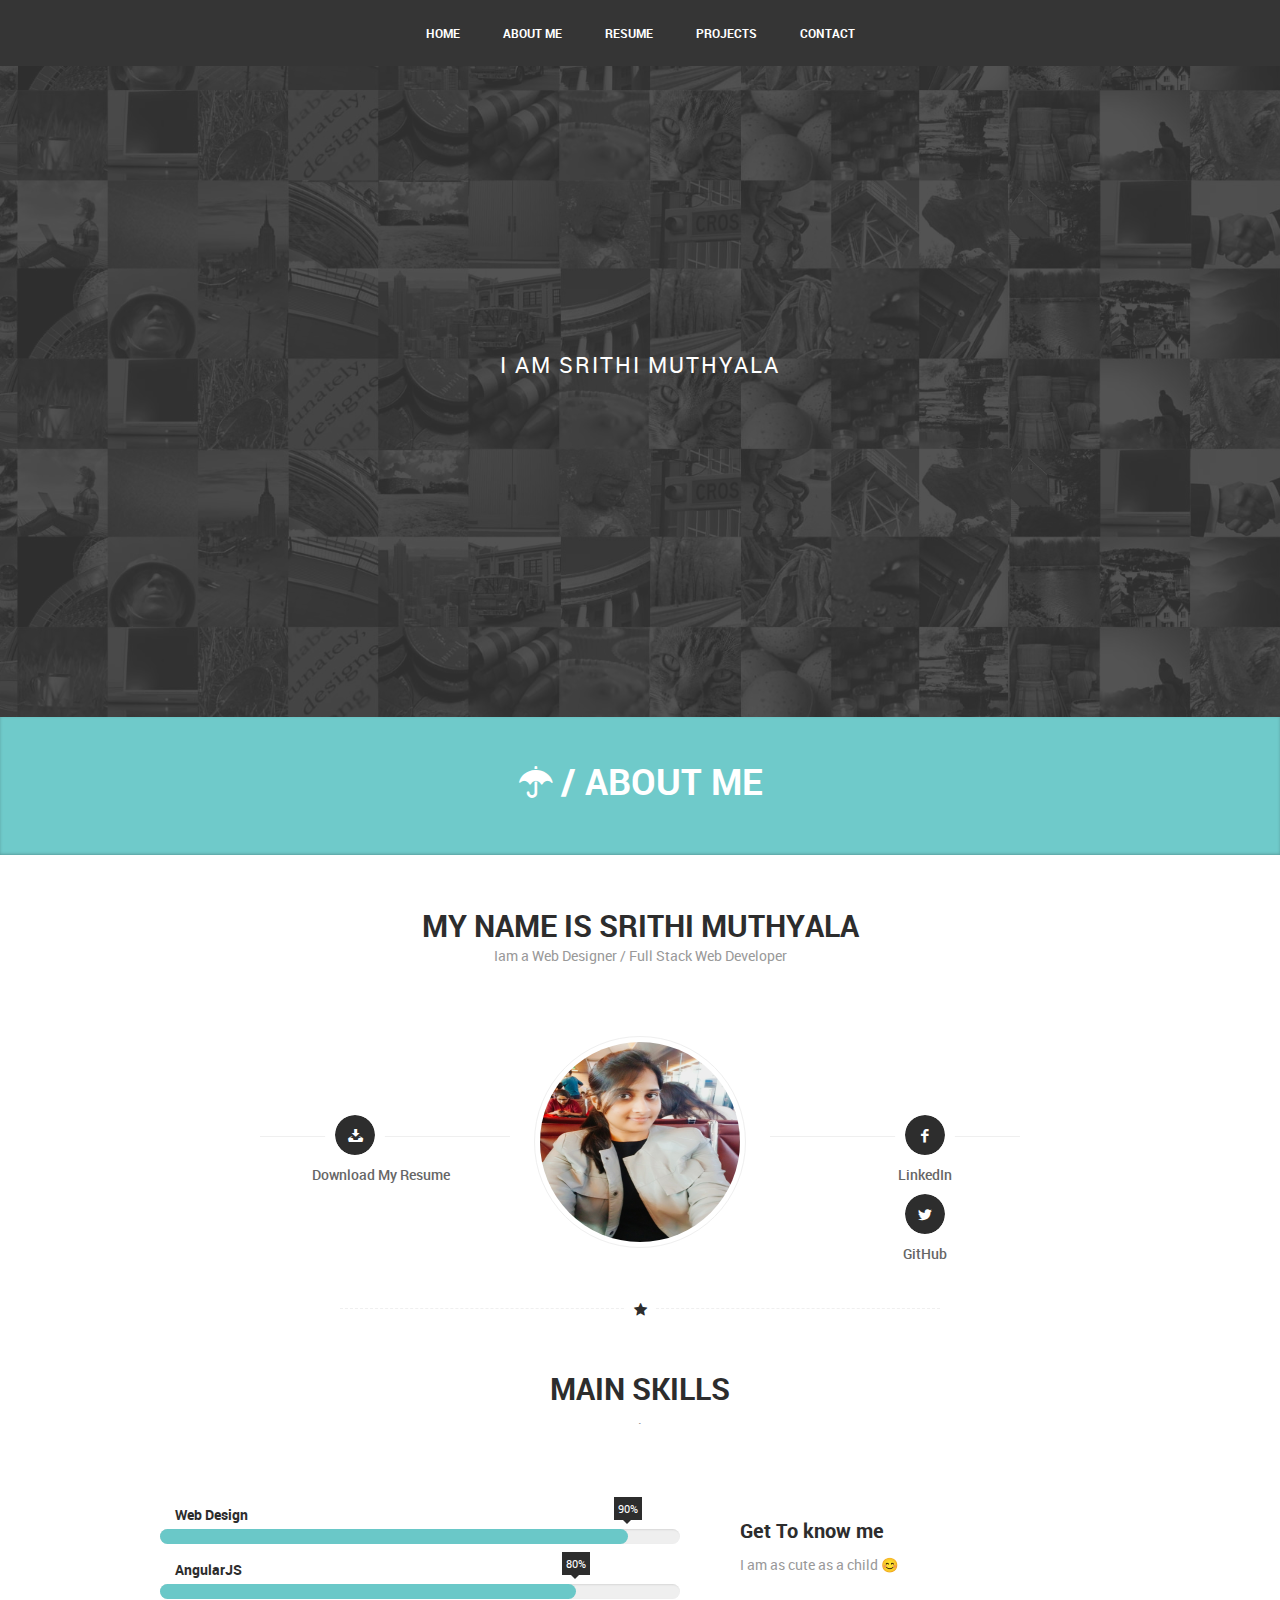
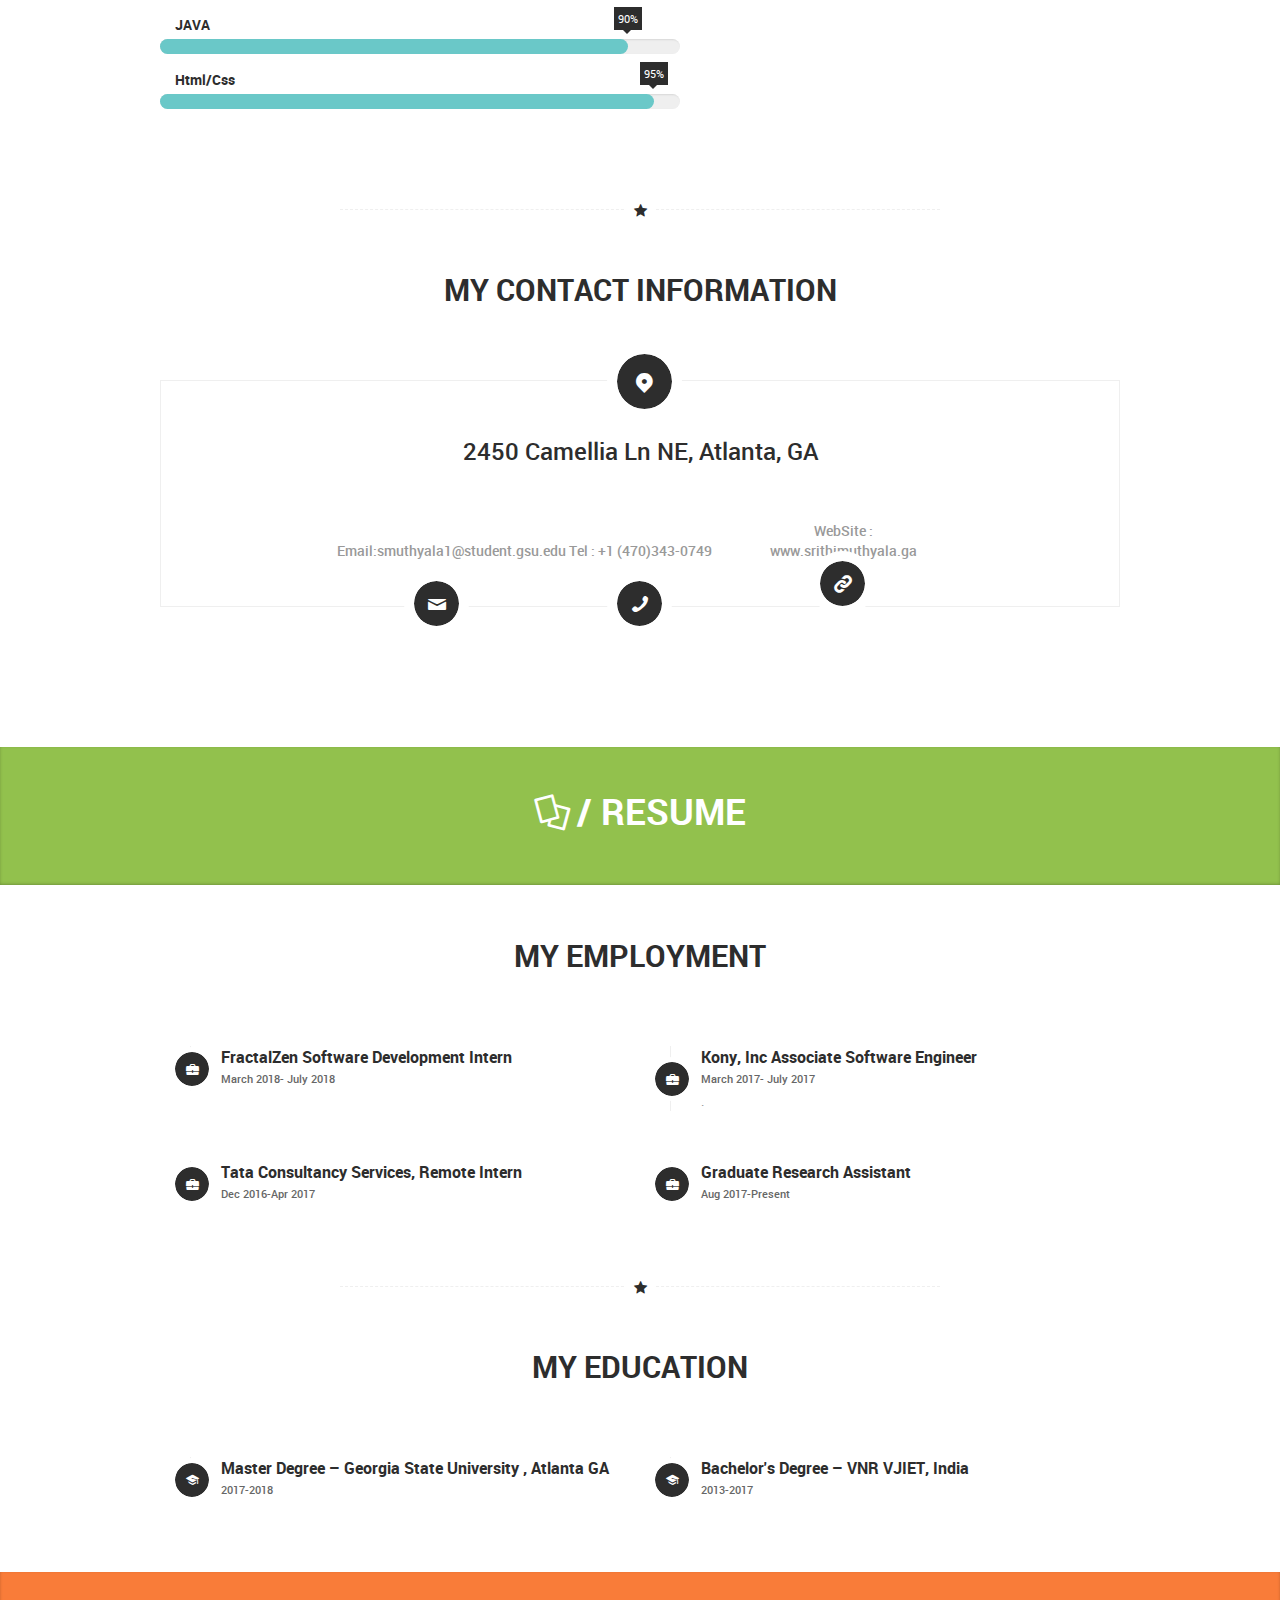
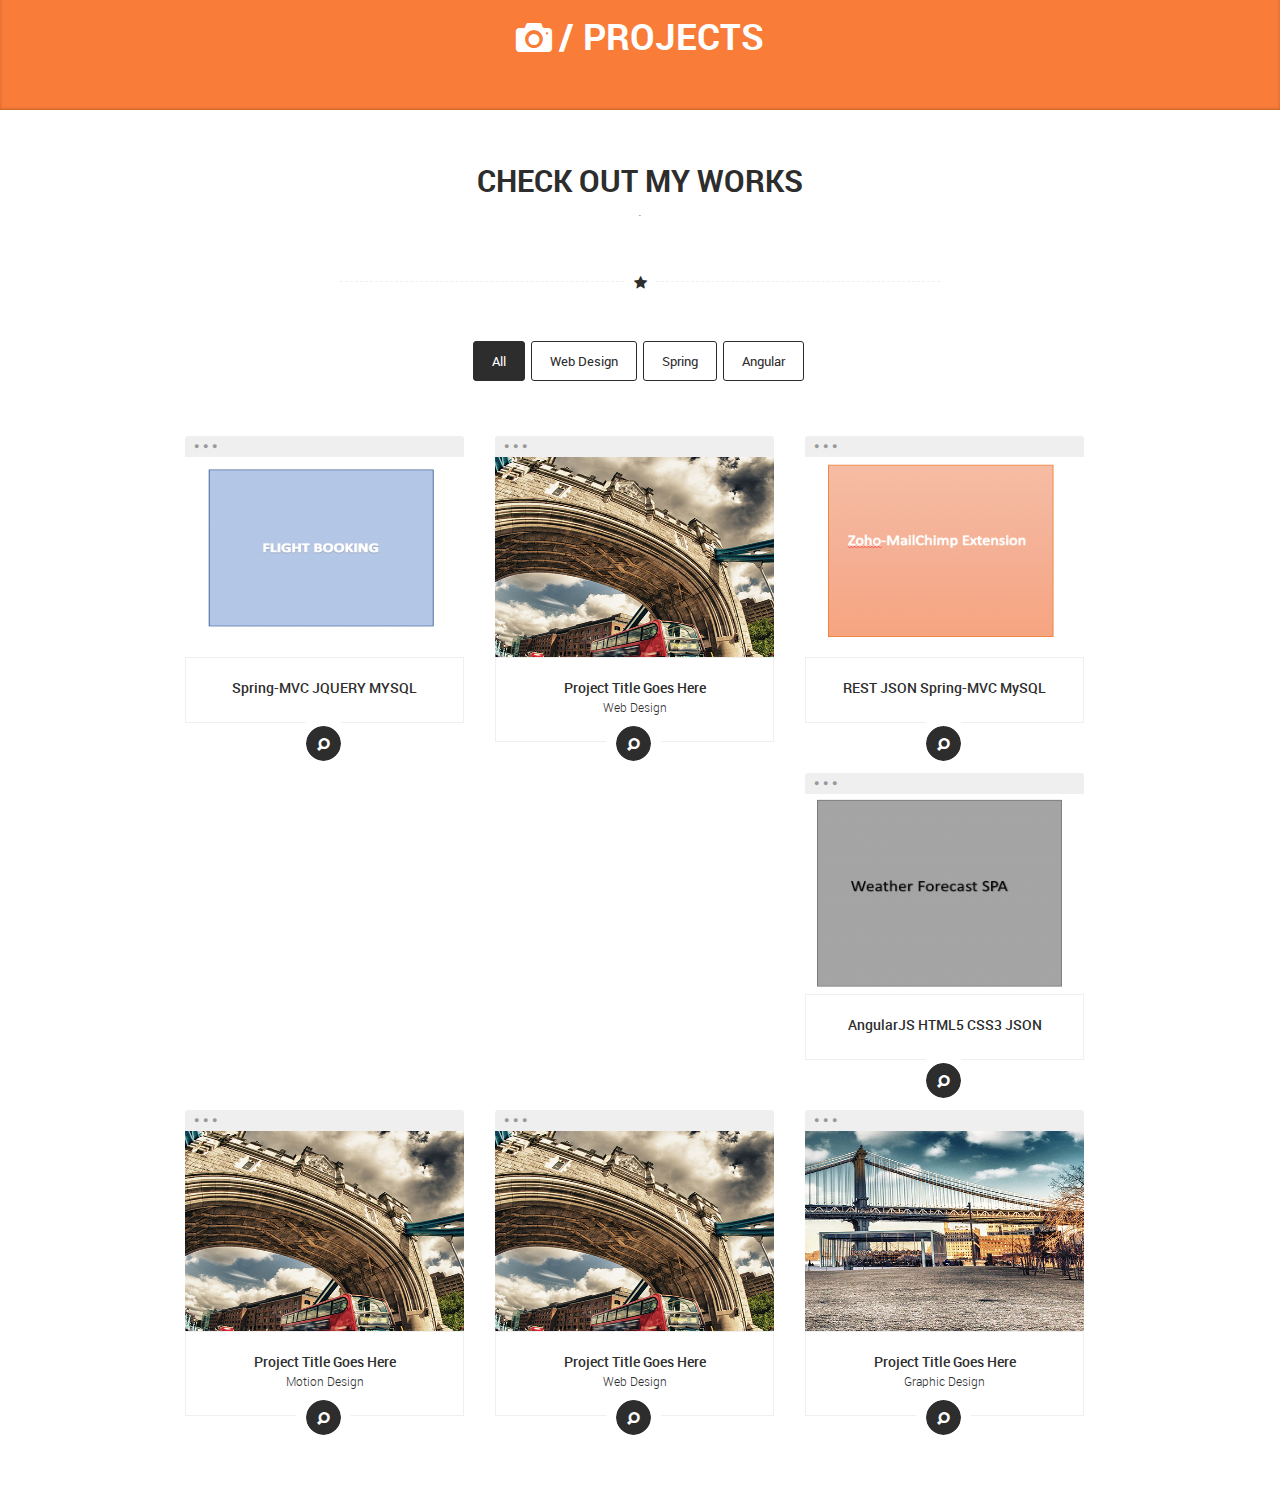
==== commit 90fd87b0: "Edited description and phone number etc" ====
--- a/profile/CONFIDENCEVCARD/index.html
+++ b/profile/CONFIDENCEVCARD/index.html
@@ -47,18 +47,18 @@
 	  <div id="loaderInner"><h1>confidence</h1>
 		<p class="loading">is loading...</p></div>
 	</div>
-	
-	
-	
-
-
-	
+
+
+
+
+
+
 <!--Wrapper-->
 	<div id="wrapper">
-		
+
 		<!--Header-->
 		<header id="header" class="clearfix">
-			
+
 			<div class=" holder960">
 
 			<a href="#" class="mobileBtn" ><i class="icon-menu"></i></a>
@@ -70,57 +70,57 @@
 					<li><a href="#resume">resume</a></li>
 					<li><a href="#portfolio">projects</a></li>
                     <li><a href="#contact">contact</a></li>
-					
+
 				</ul>
-				
+
 				</nav>
 			<!--End navigation-->
-			
-			
-			
+
+
+
 				</div>
 			</header>
 			<!--Header-->
-			
-			
+
+
 			<!--Teaser-->
 			<div id="teaser" class="clearfix ">
-				
+
 					<!--Overlay-->
 					<div class="overlay">
-						
-						
+
+
 					<!--Holder 960-->
 					<div class="holder960 clearfix">
-						
+
 						<!--Teaser title-->
 						<div class="teaserTitle ">
 							<h2><span class="rotate">I am Srithi Muthyala,  Web designer, Full Stack Web developer</span></h2>
 						</div>
 						<!--End teaser title-->
-						
+
 						<!--Caption-->
-						<div class="captions">		
-					<p></p>		
+						<div class="captions">
+					<p></p>
 						</div>
 						<!--End caption-->
-												
-					
+
+
 					</div>
 					<!--End Holder 960-->
-					
+
 					</div>
 					<!--End overlay-->
 			</div>
 			<!--End teaser-->
-			
-			
-		
-			
+
+
+
+
 			<!--About section-->
 			<section id="about" class="clearfix ">
-				
-				
+
+
 				<!--Section title-->
 				<div class="secTitle">
 					<h1><i class="icon-umbrella"></i>/ about me</h1>
@@ -128,32 +128,32 @@
 
 				</div>
 				<!--End section title-->
-				
+
 				<!--Holder 960-->
 				<div class="holder960 clearfix">
-						
-						
+
+
 							<!--Inner title-->
 							<div class="innerTitle">
 								<h1> my name is Srithi Muthyala</h1>
 								<p>Iam a Web Designer / Full Stack Web Developer</p>
 							</div>
 							<!--End inner title-->
-							
-							
+
+
 							<!--User profile-->
 							<div class="userProfile top nBottom">
 								<div class="imgProfile">
 									<img src="images/myprofile1.jpg" width="200" height="200" alt="">
 								</div>
-								
+
 								<div class="getBtn">
-										
+
 											<div class="ico"><a href="images/Srithi%20Reddy.pdf"><i class="icon-download"></i></a>
 											</div>
 										<h3> Download My Resume</h3>
 								</div>
-									
+
 									<div class="followBtn">
 										<div class="ico"><a href="https://github.com/SrithiReddy" class="fb"><i class="icon-facebook"></i></a>
 											</div>
@@ -163,12 +163,12 @@
 										<h3>GitHub</h3>
 									</div>
 							</div>
-							<!--End user profile-->	
-							
-							
-							
-							
-				
+							<!--End user profile-->
+
+
+
+
+
 					<!--Skills-->
 					<div id="skills" class="clearfix ">
 
@@ -191,39 +191,39 @@
 									<!--Skills holder -->
 									<div class="skills column">
 										<!--Skill-->
-										<div class="skillBar">            
+										<div class="skillBar">
 										     <div class="skillbarHolder">
 										      <div class="skillbarTitle">Web Design</div>
-										      <div class="percentage percent90"><span>90%</span></div>    
-										      </div>              
+										      <div class="percentage percent90"><span>90%</span></div>
+										      </div>
 										</div>
 										<!--End skill-->
 
 										<!--Skill-->
-										<div class="skillBar">            
+										<div class="skillBar">
 										     <div class="skillbarHolder">
 										      <div class="skillbarTitle">AngularJS</div>
-										      <div class="percentage percent80"><span>80%</span></div>    
-										      </div>              
+										      <div class="percentage percent80"><span>80%</span></div>
+										      </div>
 										</div>
 										<!--End skill-->
 
 
 										<!--Skill-->
-										<div class="skillBar">            
+										<div class="skillBar">
 										     <div class="skillbarHolder">
 										      <div class="skillbarTitle">JAVA</div>
-										      <div class="percentage percent90"><span>90%</span></div>    
-										      </div>              
+										      <div class="percentage percent90"><span>90%</span></div>
+										      </div>
 										</div>
 										<!--End skill-->
 
 										<!--Skill-->
-										<div class="skillBar">            
+										<div class="skillBar">
 										     <div class="skillbarHolder">
 										      <div class="skillbarTitle">Html/Css</div>
-										      <div class="percentage percent95"><span>95%</span></div>    
-										      </div>              
+										      <div class="percentage percent95"><span>95%</span></div>
+										      </div>
 										</div>
 										<!--End skill-->
 
@@ -232,78 +232,77 @@
 										<!--End skills-->
 
 									<div class="textWidget column">
-										<h1>Get To Now Me</h1>
-										<p>Lorem ipsum dolor sit amet, consectetur adipisicing elit,
-											. </p>
+										<h1>Get To know me</h1>
+										<p>I am as cute as a child 😊</p>
 									</div>
 
 								</div>
 								<!--End skills holder -->
-								</div>	
+								</div>
 								<!--End skills-->
-								
-								
-								
-					
-					
-						
-						
+
+
+
+
+
+
+
 						<!--Info container-->
 						<div class="infoContainer top nTop clearfix">
-							
-							
+
+
 						<!--Divider -->
 						<div class="divider"><span><i class="icon-star-filled"></i></span></div>
 						<!--End divider-->
-							
-							
+
+
 							<!--Inner title-->
 							<div class="innerTitle">
 								<h1> my contact information</h1>
 								<p></p>
 							</div>
 							<!--End inner title-->
-							
+
 
 							<!--Contact holder-->
 								<div class="infoHolder top">
-									
-								<!--Address-->	
+
+								<!--Address-->
 								<div class="address">
 								<i class="icon-location"></i>
-								<p>508 Main Street NE, Atlanta, GA</p>
+								<p>2450 Camellia Ln NE, Atlanta, GA</p>
 								</div>
 								<!--End address-->
-								
-								
+
+
 								<!--Info-->
 								<div class="info">
 								<ul>
 									<li><div class="ico"><i class="icon-mail"></i></div>
 									<p>Email:smuthyala1@student.gsu.edu </p></li>
 									<li><div class="ico"><i class="icon-phone"></i></div>
-									<p>Tel : + 4703430749</p></li>
+									<p>Tel : +1 (470)343-0749</p></li>
 									<li><div class="ico"><i class="icon-link"></i></div>
-										<p>WebSite : <a href="#">www.com</a></p></li>
+										<p>WebSite : <a href="#">www.srithimuthyala.ga</a></p></li>
 								</ul>
 								</div>
-								<!--End info-->	
+								<!--End info-->
 
 								</div>
 								<!--End contact holder-->
-							
-							
+
+
 						</div>
-						<!--End info container-->					
-				
+						<!--End info container-->
+
 				</div>
 				<!--End Holder 960-->
 			</section>
 			<!--End about section-->
-			
-			
-			
-			
+
+
+
+
 				<!--Resume section-->
 				<section id="resume" class="clearfix section">
 
@@ -318,8 +317,8 @@
 
 					<!--Holder 960-->
 					<div class="holder960 clearfix">
-						
-						
+
+
 							<!--Resume container-->
 								<div class="resumeContainer">
 
@@ -329,9 +328,9 @@
 									<p></p>
 								</div>
 								<!--End inner title-->
-								
-								
-								
+
+
+
 						<!--Employment holder-->
 						<div class="emHolder top clearfix">
 								<!--Inner employment-->
@@ -359,9 +358,9 @@
 								<!--End employment-->
 								</div>
 								<!--End inner employment-->
-								
-								
-								
+
+
+
 								<!--Inner employment-->
 								<div class="innerEm clearfix">
 								<!--Employment-->
@@ -387,24 +386,24 @@
 								<!--End employment-->
 								</div>
 								<!--End inner employment-->
-								
+
 								</div>
 								<!--End employment holder-->
-								
-								
+
+
 								<!--Divider -->
 								<div class="divider"><span><i class="icon-star-filled"></i></span></div>
 								<!--End divider-->
-								
+
 								<!--Inner title-->
 								<div class="innerTitle">
 									<h1> my education</h1>
 									<p></p>
 								</div>
 								<!--End inner title-->
-								
-								
-								
+
+
+
 					<!--Education holder-->
 					<div class="edHolder top clearfix">
 
@@ -436,10 +435,10 @@
 							<!--End inner education-->
 
 
-							
+
 							<!--End education-->
 
-							
+
 							<!--End education-->
 							</div>
 							<!--End inner education-->
@@ -447,40 +446,40 @@
 
 							</div>
 							<!--End education holder-->
-								
-			
+
+
 							</div>
 							<!--End resume container-->
-							
+
 							</div>
 							<!--End holder 960-->
-							
-							<!--Call to action area-->	
+
+							<!--Call to action area-->
 						<!--	<div class="cta">
 								<p>Do you have a project, ideas and you want to get started ?<br> Don’t hesitate
 									 feel free to get in <a href="#contact">touch with me</a>.</p>
 							</div>
 							<!--End call to action area-->
-							
+
 							</section>
 							<!--End resume section-->
 
 
 								<!--Testomonials section-->
 								<!-- <section id="testimonials">
-									
-								
+
+
 								<div class="testimoniaContainer">
 
 
 											<div class="overlay">
-										
+
 											<div class="holder960 clearfix">
 
-												
+
 												<div class="testimonialContent">
 
-													
+
 												<div class="testi ">
 													<blockquote >Being the richest man in the cemetery doesn't matter to me.
 														 Going to bed at night saying we've done something wonderful... that's what matters to me </blockquote>
@@ -491,9 +490,9 @@
 														<h3>Steve Jobs</h3>
 												</div>
 											</div>
-										
+
 												</div>
-												
+
 
 
 
@@ -502,31 +501,31 @@
 														 Simple can be harder than complex you have to work hard to get your thinking clean to make it simple</blockquote>
 
 
-													
+
 													<div class="testiProfile">
 													<div class="icoQuote"><i class="icon-quote-right"></i></div>
 													<div class="nameProfile">
 															<h3>Steve Jobs</h3>
 													</div>
 													</div>
-											
+
 														</div>
-											
+
 
 													</div>
-											
+
 													</div>
-												
+
 
 														</div>
-														
-									
+
+
 
 											</section>
-								
-											
-							
-							
+
+
+
+
 							<!--Portfolio section-->
 							<section id="portfolio" class="clearfix section">
 
@@ -580,7 +579,7 @@
 
 
 												<li data-id="id-1" data-type="catGraphic" class="item  ">
-													<div class="browserBar"> 
+													<div class="browserBar">
 														<span class="browserDot"></span>
 														 <span class="browserDot"></span>
 														 <span class="browserDot"></span>
@@ -591,14 +590,14 @@
 
 
 												<div class="workDesc"><h3>Spring-MVC   JQUERY   MYSQL</h3>
-												
+
 													<a class="prev" href="images/portfolioImages/workLarge.jpg"><i class="icon-search"></i></a></div>
 
 
 												</li>
 
 												<li data-id="id-2" data-type="catWeb" class="item ">
-													<div class="browserBar"> 
+													<div class="browserBar">
 														<span class="browserDot"></span>
 														 <span class="browserDot"></span>
 														 <span class="browserDot"></span>
@@ -612,7 +611,7 @@
 												</li>
 
 												<li data-id="id-3" data-type="catGraphic" class="item ">
-													<div class="browserBar"> 
+													<div class="browserBar">
 														<span class="browserDot"></span>
 														 <span class="browserDot"></span>
 														 <span class="browserDot"></span>
@@ -625,9 +624,9 @@
 
 												</li>
 
-												
+
 												<li data-id="id-4" data-type="catMotion" class="item ">
-													<div class="browserBar"> 
+													<div class="browserBar">
 														<span class="browserDot"></span>
 														 <span class="browserDot"></span>
 														 <span class="browserDot"></span>
@@ -641,7 +640,7 @@
 												</li>
 
 												<li data-id="id-5" data-type="catMotion" class="item">
-													<div class="browserBar"> 
+													<div class="browserBar">
 														<span class="browserDot"></span>
 														 <span class="browserDot"></span>
 														 <span class="browserDot"></span>
@@ -654,10 +653,10 @@
 
 												</li>
 
-												
+
 
 												<li data-id="id-6" data-type="catWeb" class="item">
-													<div class="browserBar"> 
+													<div class="browserBar">
 														<span class="browserDot"></span>
 														 <span class="browserDot"></span>
 														 <span class="browserDot"></span>
@@ -672,7 +671,7 @@
 
 
 													<li data-id="id-7" data-type="" class="item ">
-														<div class="browserBar"> 
+														<div class="browserBar">
 															<span class="browserDot"></span>
 															 <span class="browserDot"></span>
 															 <span class="browserDot"></span>
@@ -699,43 +698,43 @@
 
 								</section>
 								<!--End portfolio section-->
-								
-								
-								
-						
+
+
+
+
 				<!--Contact section-->
 			<!--	<section id="contact" class="clearfix section">
-					
-					
-
-					
+
+
+
+
 					<div class="secTitle">
 						<h1><i class="icon-mail"></i>/ contact</h1>
 						<p>Lorem ipsum dolor sit amet, consectetur selin du adipisicing elit<br> sed do eiusmod. Ut enim ad minim veniam.</p>
 
 					</div>
-					
-					
-
-			
+
+
+
+
 					<div class="holder960 clearfix">
 
 
 
 						<div class="contactContainer">
 
-						
+
 						<div class="innerTitle">
 							<h1> get in touch with me</h1>
 							<p>Lorem ipsum dolor sit amet, consectetur adipisicing elit.</p>
 						</div>
-					
-						
-						
-						
+
+
+
+
 						<div class="contactHolder top">
-							
-						
+
+
 							<div class="contactForm clearfix">
 								<form class="form clearfix"  method="post" action="http://demo.mutationmedia.net/CONFIDENCEVCARD/send.php">
 
@@ -759,92 +758,92 @@
 								        <textarea name="message" id="message"></textarea>
 								      </div>
 
-				
+
 								      <input type="submit" class="submit" id="submit" value="Send Message" name="submit">
-					
+
 								      </form>
-								
+
 										<div id="success"><h2>Your message has been sent. Thank you!</h2></div>
 										<div id="error"><h2>Sorry your message can not be sent.</h2></div>
 							</div>
-							
-							
-					
+
+
+
 							<div class="clearfix"></div>
-					
-							
+
+
 						</div>
-					
-						
-						
-							</div>
-						
-							</div>
-						
+
+
+
+							</div>
+
+							</div>
+
 
 						</section>
-			
-			
-				
-								
+
+
+
+
 									<footer id="footer">
-										
-											
+
+
 											<div class="holder960 clearfix">
-										
-								
+
+
 										<div class="ftTop clearfix">
-											
+
 											<div class="feed">
 												<div class="feedIco"><i class="icon-twitter"></i></div>
 												<div class="tweet">
 												<h3>@BenaissaGhrib</h3>
 												<p class="tweets"></p>
 												</div>
-											
-											
-											
-									
+
+
+
+
 										<div class="share ">
 											<ul class="socialsFooter">
 													<li><a href="#"><i class="icon-facebook"></i></a></li>
 													<li><a href="#"><i class="icon-twitter"></i></a></li>
-												 
+
 											</ul>
 										</div>
-							
-											
-								
-										
-										
-
-										
+
+
+
+
+
+
+
 											</div>
-									
-										
-										
+
+
+
 										<div class="bottom clearfix">
-												
+
 												<div class="holder960 clearfix">
-										
+
 										<p>&copy; 2013. <span>Confidence</span> All Rights Reserved.</p>
 										<ul>
 											<li><a href="#">Hire Me</a></li>
 											<li><a href="#">Print My CV</a></li>
 										</ul>
-										
+
 												</div>
-											
-										
+
+
 										</div>
-										
-										
+
+
 									</footer> -->
-									
+
 
 	</div>
-<!--ENd wrapper-->	
-	
+<!--ENd wrapper-->
+
 <!--Javascript-->
 <script src="js/jquery-1.9.1.min.js" type="text/javascript"></script>
 <script src="js/jquery-migrate-1.2.1.js"></script>
@@ -903,4 +902,4 @@
 </body>
 
 <!-- Mirrored from demo.mutationmedia.net/CONFIDENCEVCARD/ by HTTrack Website Copier/3.x [XR&CO'2014], Thu, 13 Sep 2018 12:26:01 GMT -->
-</html>+</html>
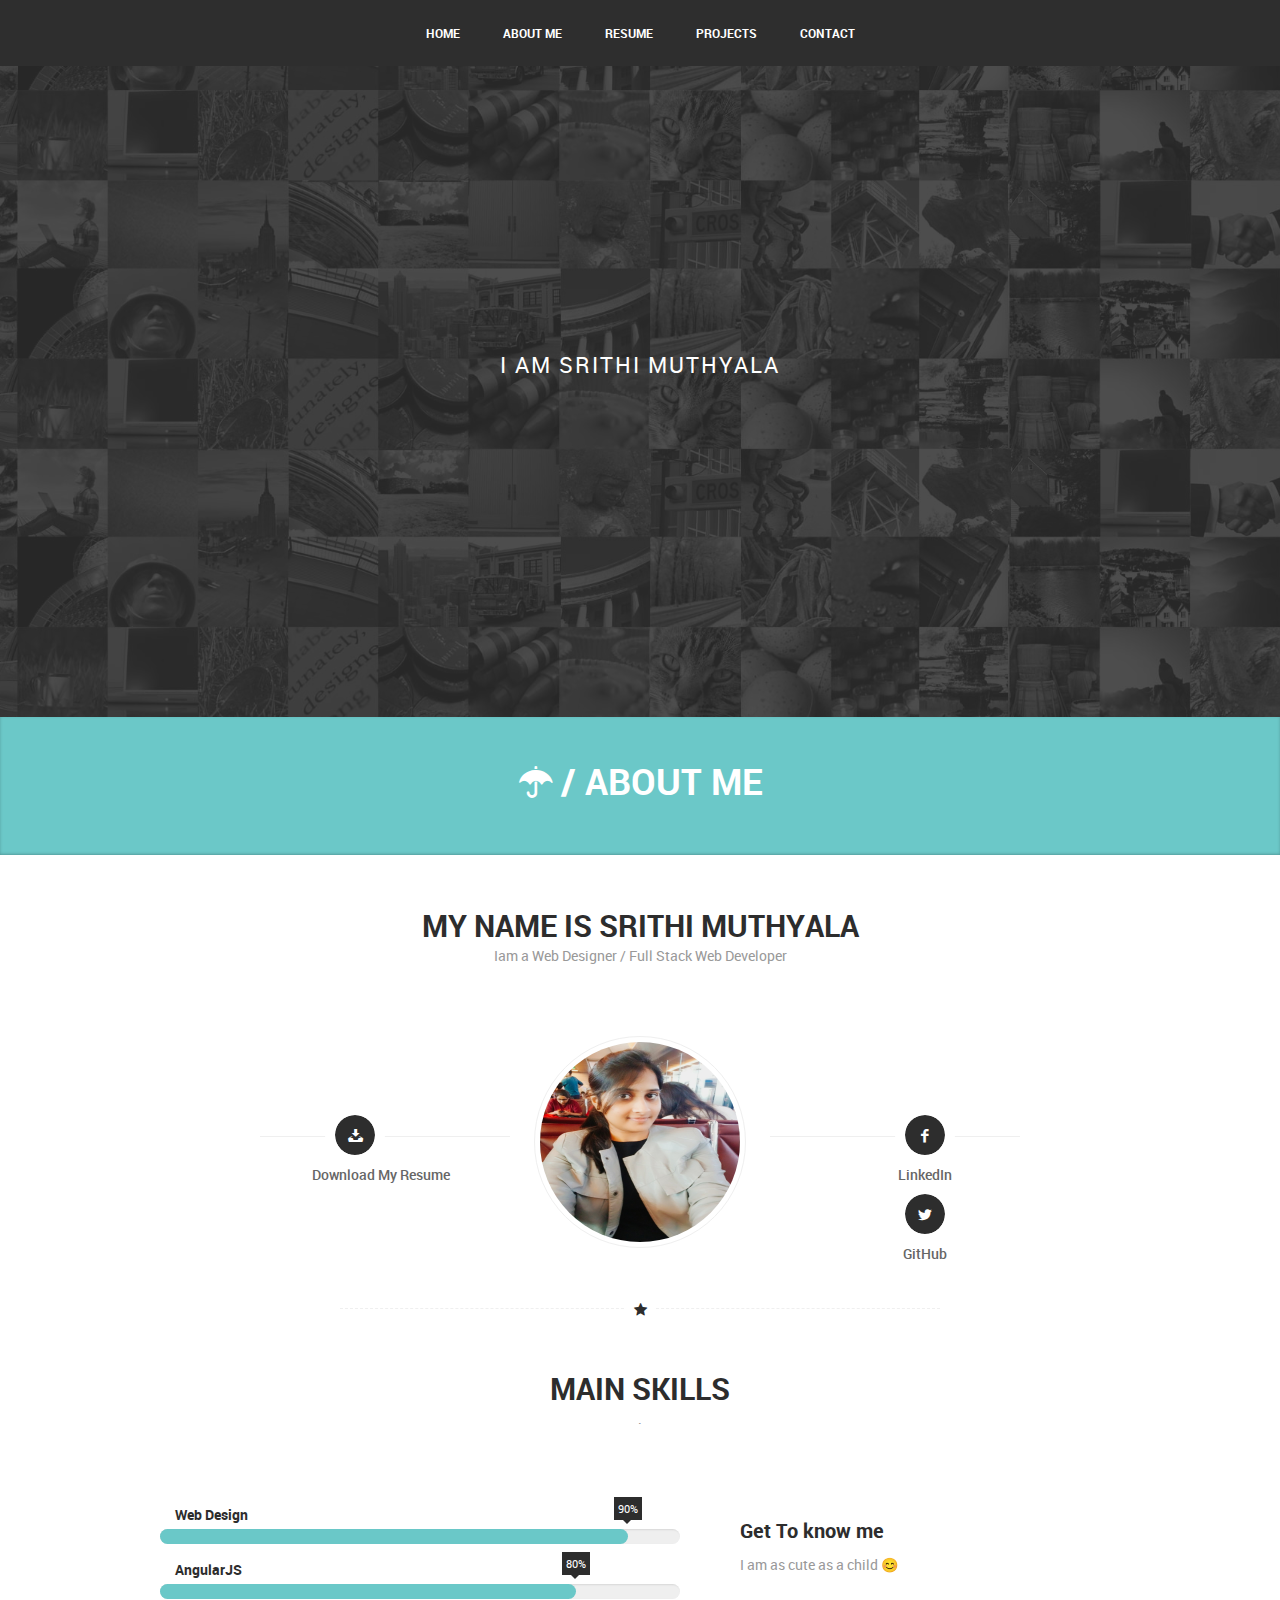
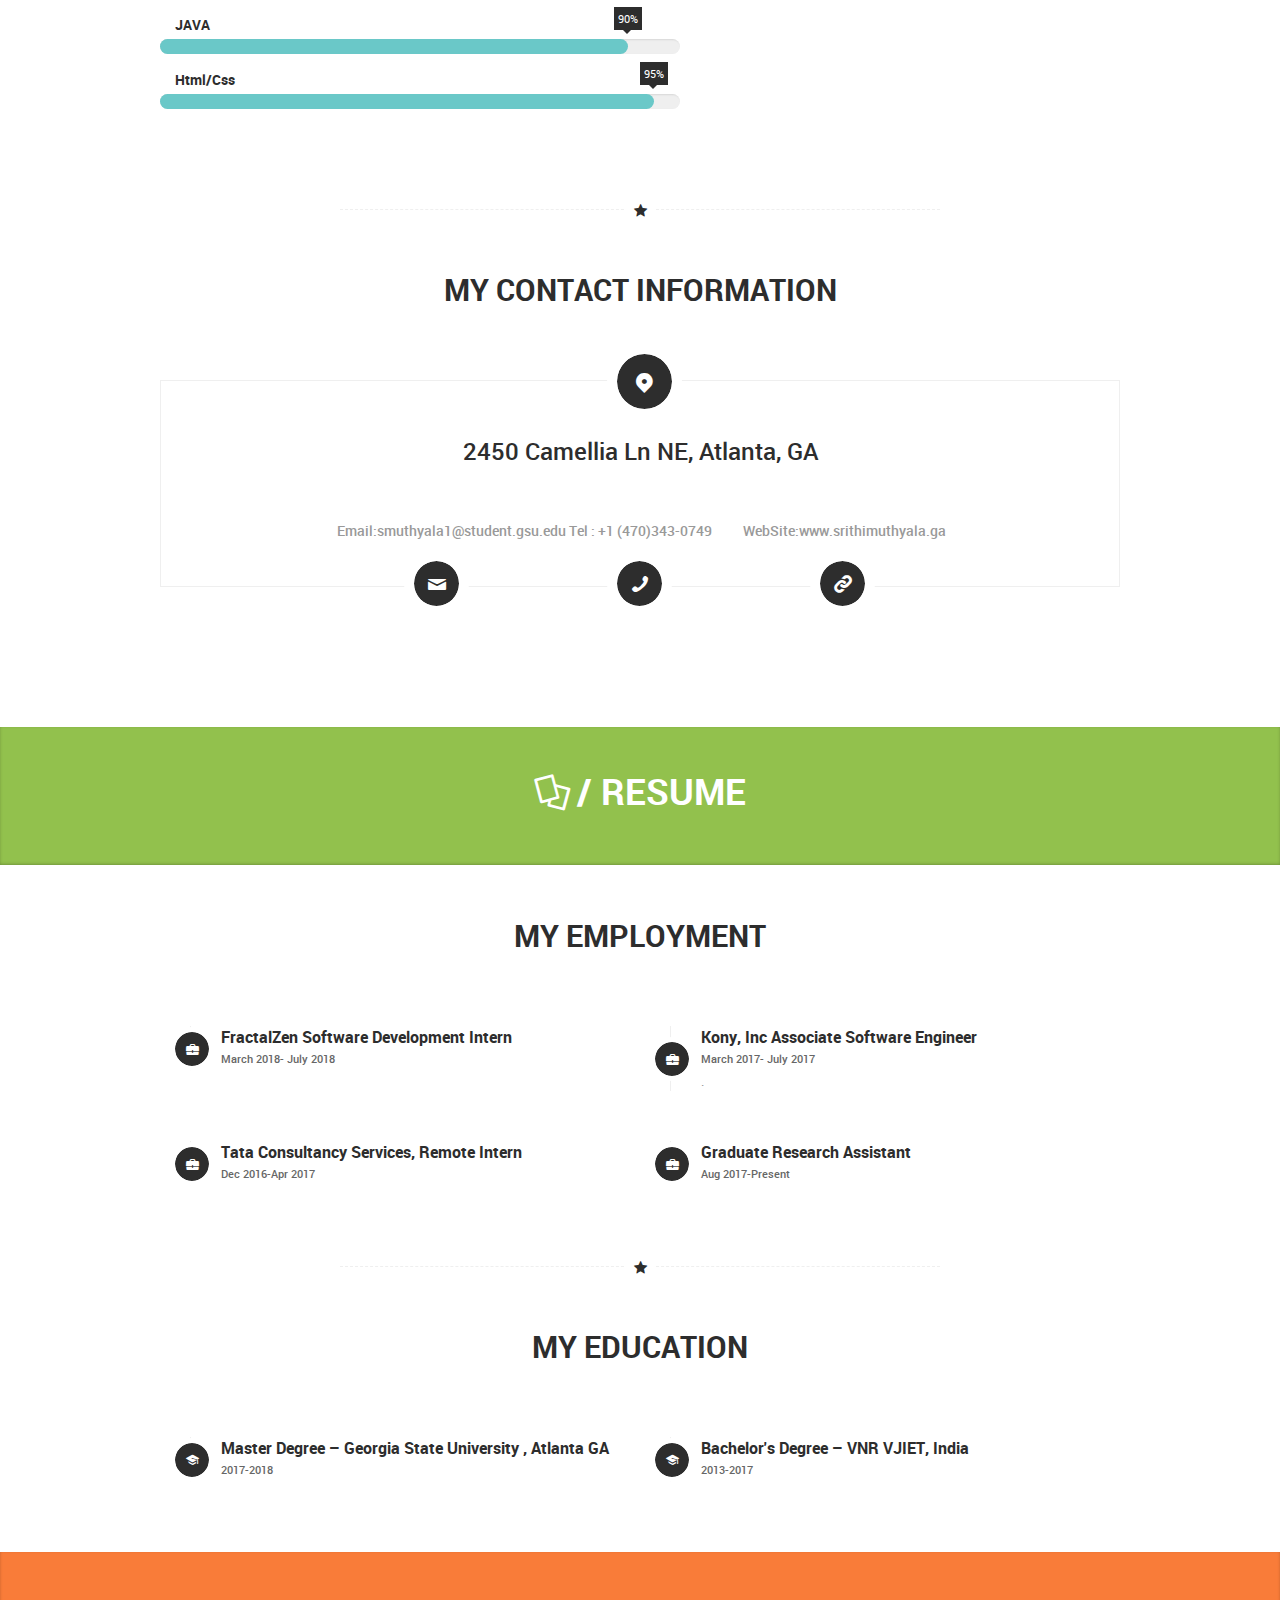
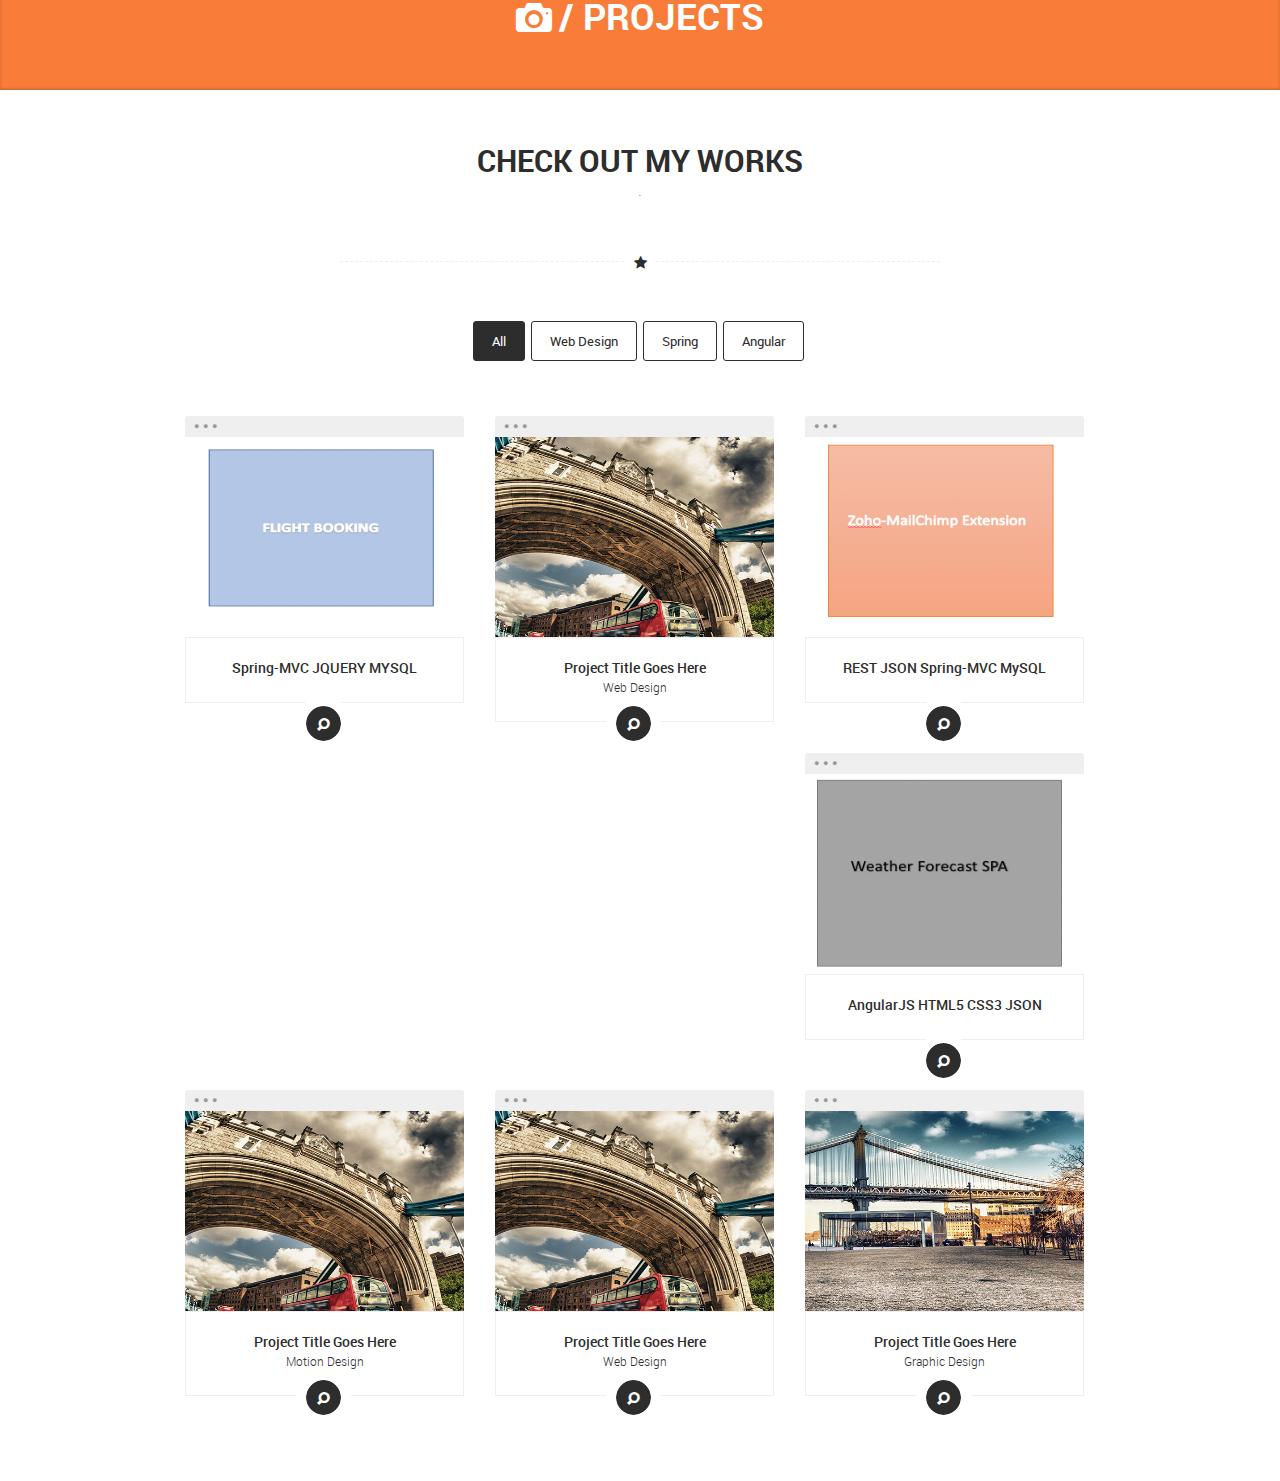
==== commit 4c2fdd32: "website link change" ====
--- a/profile/CONFIDENCEVCARD/index.html
+++ b/profile/CONFIDENCEVCARD/index.html
@@ -283,7 +283,7 @@
 									<li><div class="ico"><i class="icon-phone"></i></div>
 									<p>Tel : +1 (470)343-0749</p></li>
 									<li><div class="ico"><i class="icon-link"></i></div>
-										<p>WebSite : <a href="#">www.srithimuthyala.ga</a></p></li>
+										<p>WebSite:<a href="#">www.srithimuthyala.ga</a></p></li>
 								</ul>
 								</div>
 								<!--End info-->
